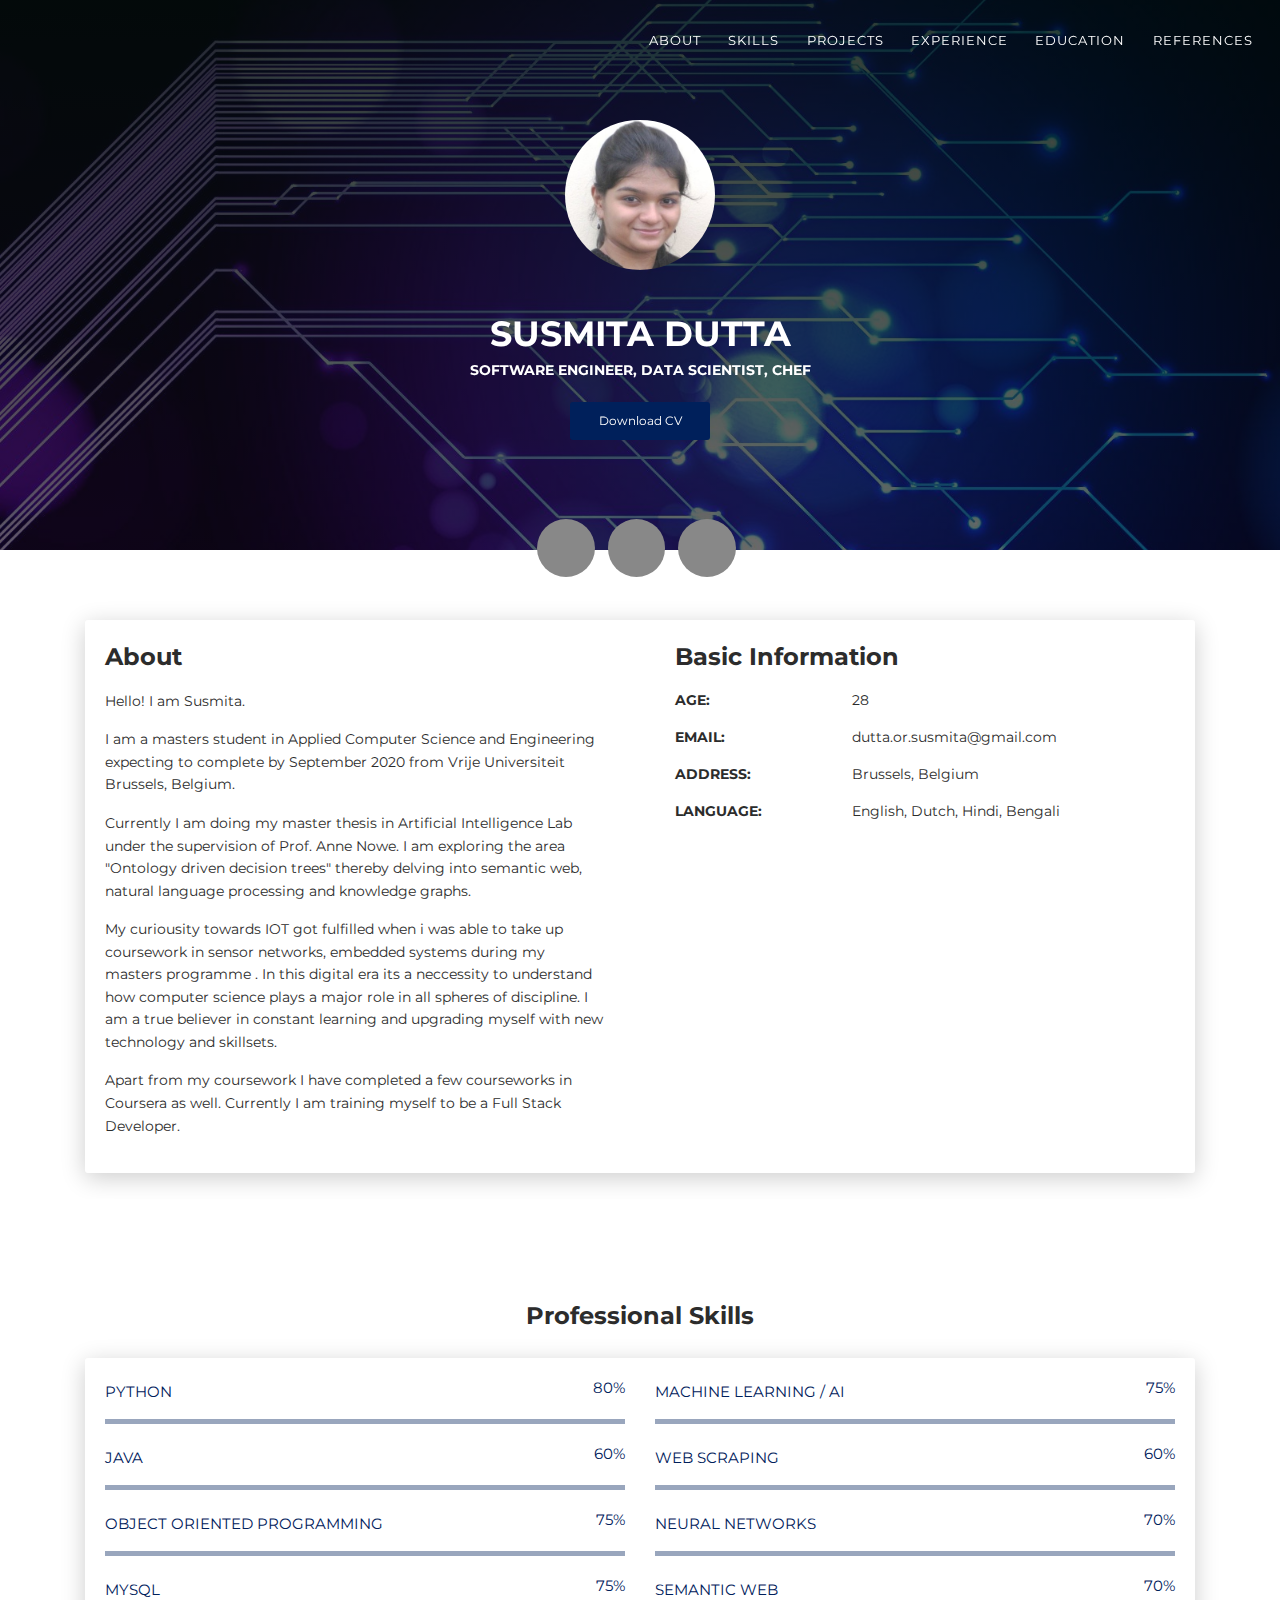
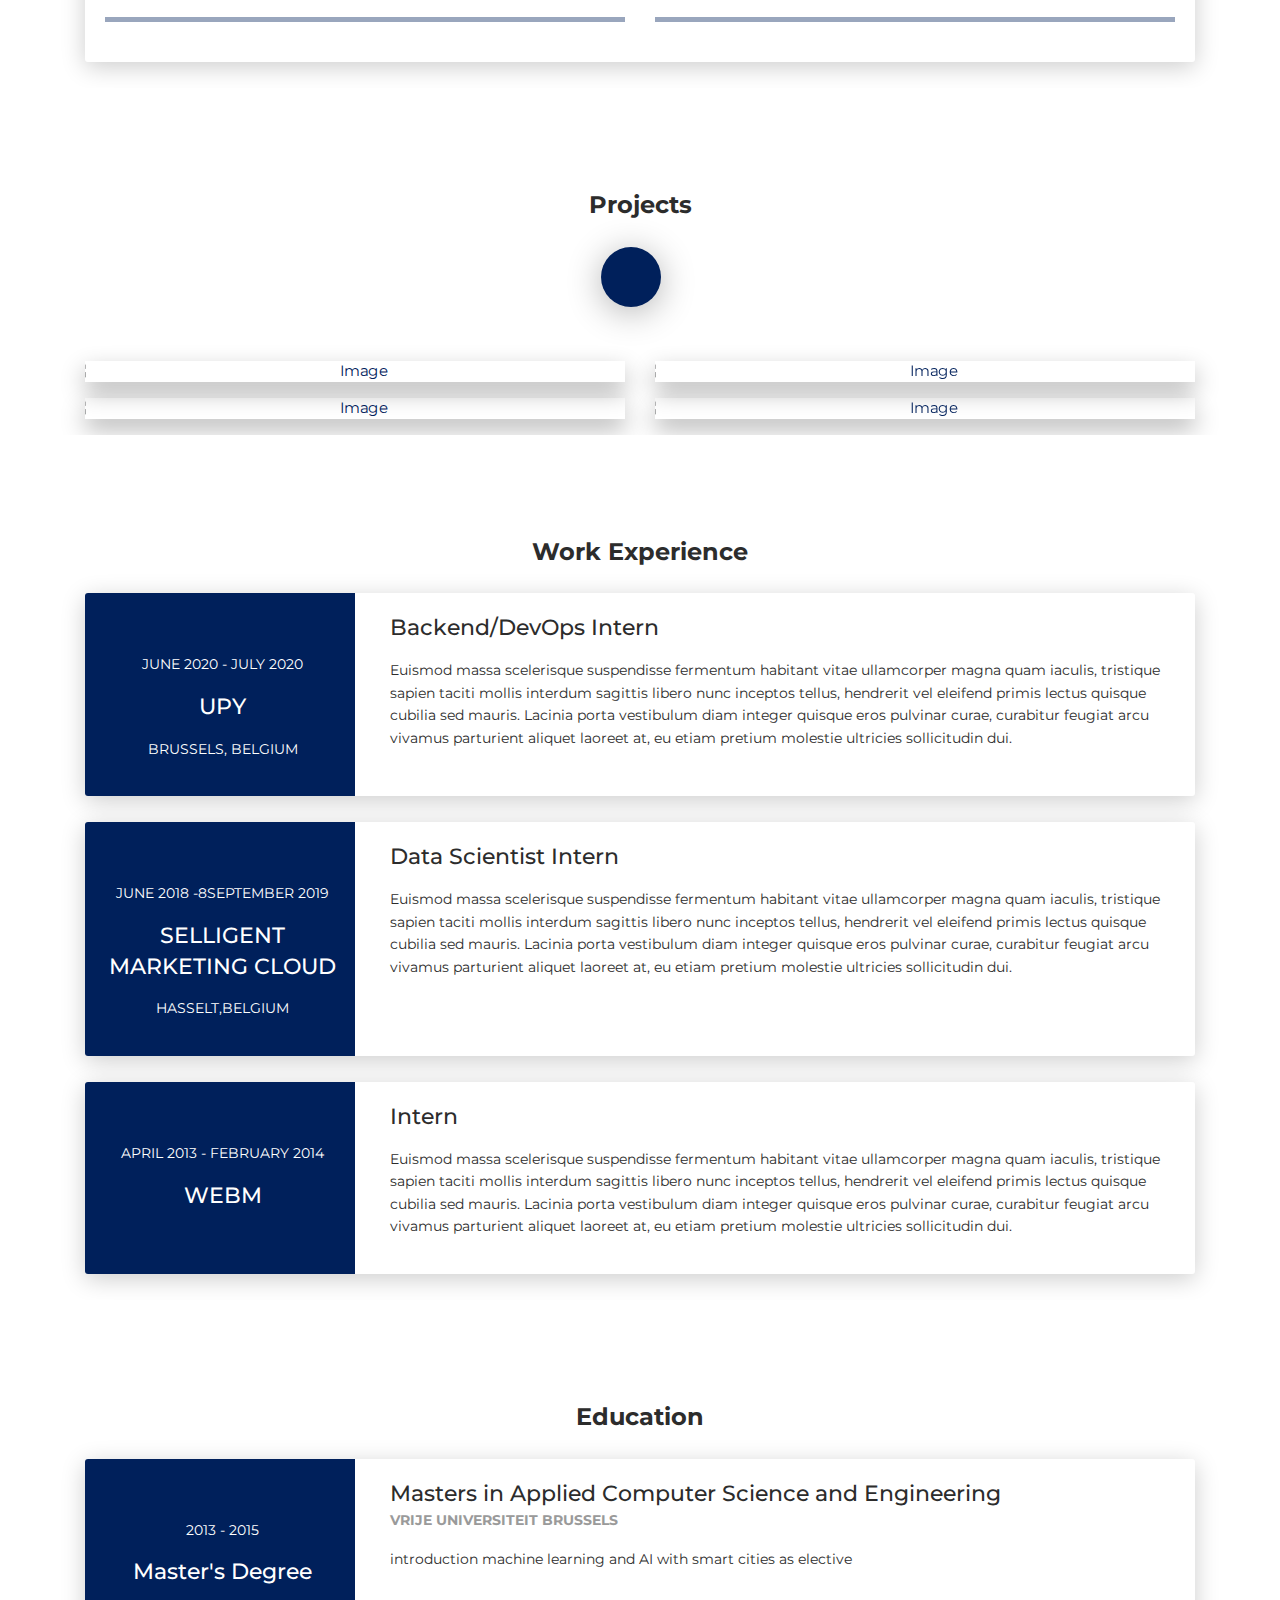
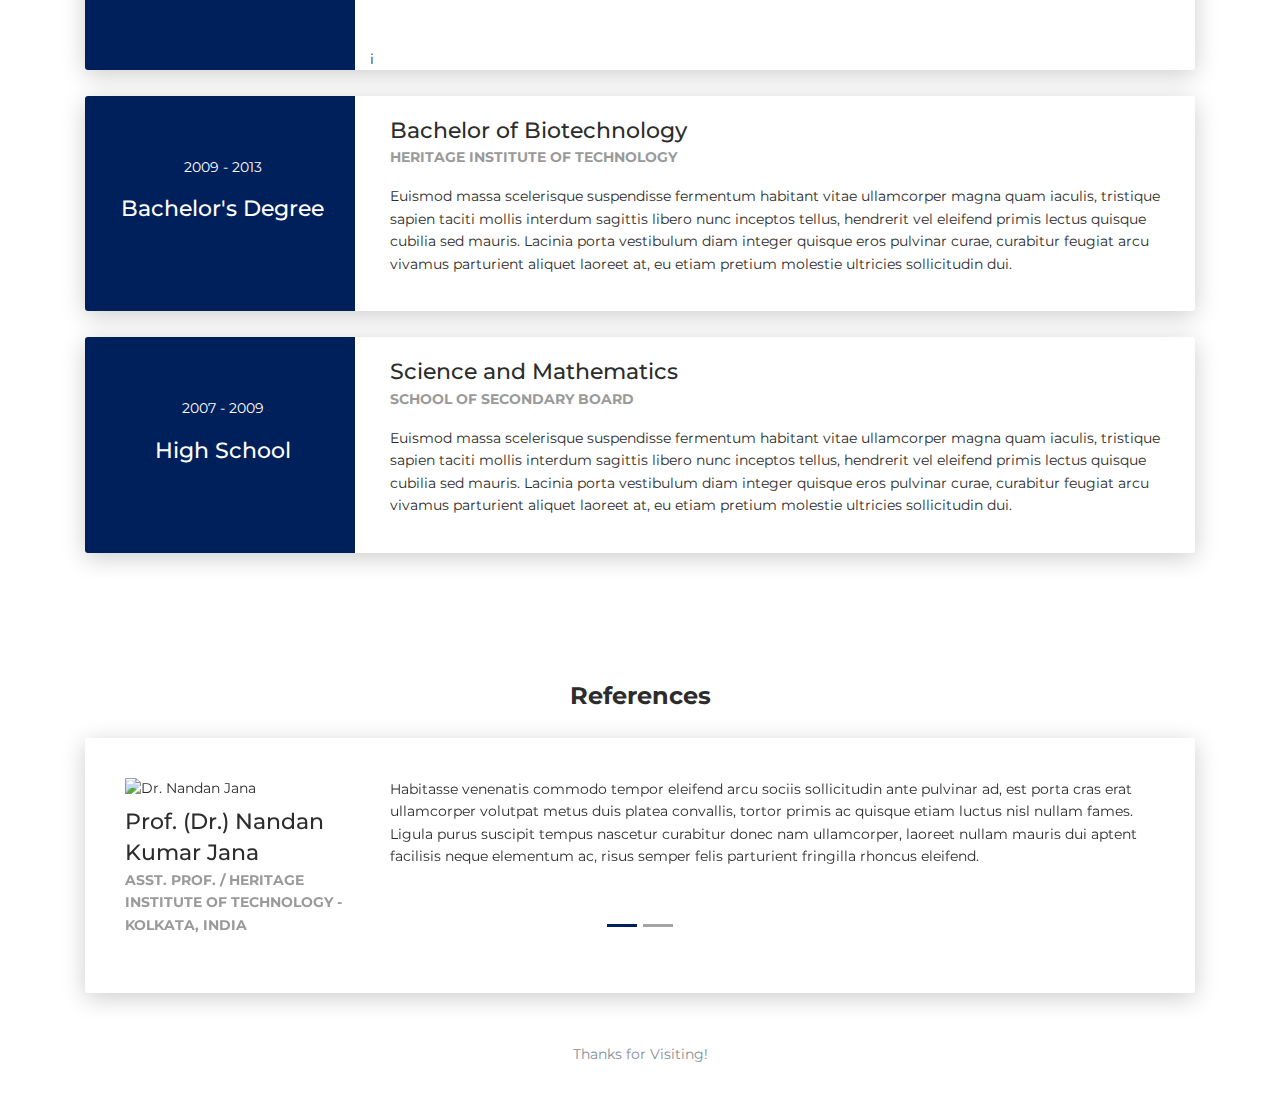
==== index.html @ a0e242be "Update index.html" ====
<!DOCTYPE html>
<html lang="en-US">
  <head>
    <meta charset="UTF-8">
    <meta http-equiv="X-UA-Compatible" content="IE=edge">
    <meta name="viewport" content="width=device-width, initial-scale=1">
    <title>Susmita Resume</title>
    <meta name="description" content=""/>
    <link href="https://fonts.googleapis.com/css?family=Montserrat:400,700,200" rel="stylesheet">
    <link href="https://maxcdn.bootstrapcdn.com/font-awesome/latest/css/font-awesome.min.css" rel="stylesheet">
    <link href="css/aos.css" rel="stylesheet">
    <link href="css/bootstrap.min.css" rel="stylesheet">
    <link href="styles/main.css" rel="stylesheet">
  </head>
  <body id="top">
    <header>
      <div class="profile-page sidebar-collapse">
        <nav class="navbar navbar-expand-lg fixed-top navbar-transparent bg-primary" color-on-scroll="400">
          <div class="container">
            <!--<div class="navbar-translate"><a class="navbar-brand" href="#" rel="tooltip">Creative CV</a>-->
              <button class="navbar-toggler navbar-toggler" type="button" data-toggle="collapse" data-target="#navigation" aria-controls="navigation" aria-expanded="false" aria-label="Toggle navigation"><span class="navbar-toggler-bar bar1"></span><span class="navbar-toggler-bar bar2"></span><span class="navbar-toggler-bar bar3"></span></button>
            </div>
            <div class="collapse navbar-collapse justify-content-end" id="navigation">
              <ul class="navbar-nav">
                <li class="nav-item"><a class="nav-link smooth-scroll" href="#about">About</a></li>
                <li class="nav-item"><a class="nav-link smooth-scroll" href="#skill">Skills</a></li>
                <li class="nav-item"><a class="nav-link smooth-scroll" href="#projects">Projects</a></li>
                <li class="nav-item"><a class="nav-link smooth-scroll" href="#experience">Experience</a></li>
                <li class="nav-item"><a class="nav-link smooth-scroll" href="#education">Education</a></li>
                <li class="nav-item"><a class="nav-link smooth-scroll" href="#reference">References</a></li>
              </ul>
            </div>
          </div>
        </nav>
      </div>
    </header>
    <div class="page-content">
      <div>
<div class="profile-page">
  <div class="wrapper">
    <div class="page-header page-header-small" filter-color="blue">
      <div class="page-header-image" data-parallax="true" style="background-image: url('images/cc-bg-1.jpg');"></div>
      <div class="container">
        <div class="content-center">
          <div class="cc-profile-image"><a href="#"><img src="images/sush.jfif" alt="Susmita Dutta"/></a></div>
          <div class="h2 title">SUSMITA DUTTA</div>
          <p class="category text-white">Software Engineer, Data Scientist, Chef</p>
          <!-- <a class="btn btn-primary smooth-scroll mr-2" href="#contact" data-aos="zoom-in" data-aos-anchor="data-aos-anchor">Hire Me</a> -->
          <a class="btn btn-primary" href="/assets/resume.pdf" target="_blank" data-aos="zoom-in" data-aos-anchor="data-aos-anchor">Download CV</a>
        </div>
      </div>
      <div class="section">
        <div class="container">
          <div class="button-container">
            <a class="btn btn-default btn-round btn-lg btn-icon" href="https://www.twitter.com/2791sush" target="_blank" rel="tooltip" title="Follow me on Twitter">
              <i class="fa fa-twitter"></i>
            </a>
            <a class="btn btn-default btn-round btn-lg btn-icon" href="https://www.linkedin.com/in/susmita-dutta-cs/" target="_blank" rel="tooltip" title="Connect with me on LinkedIn">
              <i class="fa fa-linkedin"></i>
            </a>
            <a class="btn btn-default btn-round btn-lg btn-icon" href="https://www.github.com/susmita-dutta-cs/" target="_blank" rel="tooltip" title="Check out my work so far">
              <i class="fa fa-github"></i>
            </a>
          </div>
        </div>
      </div>
    </div>
  </div>
</div>
<div class="section" id="about">
  <div class="container">
    <div class="card" data-aos="fade-up" data-aos-offset="10">
      <div class="row">
        <div class="col-lg-6 col-md-12">
          <div class="card-body">
            <div class="h4 mt-0 title">About</div>
            <p>Hello! I am Susmita.</p>
            <p>I am a masters student in Applied Computer Science and Engineering expecting to complete by September 2020 from Vrije Universiteit Brussels, Belgium.</p>
            <p>Currently I am doing my master thesis in Artificial Intelligence Lab under the supervision of Prof. Anne Nowe. I am exploring the area "Ontology driven decision trees" thereby delving into semantic web, natural language processing and knowledge graphs.</p>
            <p>My curiousity towards IOT got fulfilled when i was able to take up coursework in sensor networks, embedded systems during my masters programme . In this digital era its a neccessity to understand how computer science plays a major role in all spheres of discipline. I am a true believer in constant learning and upgrading myself with new technology and skillsets.</p>
            <p>Apart from my coursework I have completed a few courseworks in Coursera as well. Currently I am training myself to be a Full Stack Developer.</p>
          </div>
        </div>
        <div class="col-lg-6 col-md-12">
          <div class="card-body">
            <div class="h4 mt-0 title">Basic Information</div>
            <div class="row">
              <div class="col-sm-4"><strong class="text-uppercase">Age:</strong></div>
              <div class="col-sm-8">28</div>
            </div>
            <div class="row mt-3">
              <div class="col-sm-4"><strong class="text-uppercase">Email:</strong></div>
              <div class="col-sm-8">dutta.or.susmita@gmail.com</div>
            </div>
            <!--<div class="row mt-3">
              <div class="col-sm-4"><strong class="text-uppercase">Phone:</strong></div>
              <div class="col-sm-8">+</div>
            </div>-->
            <div class="row mt-3">
              <div class="col-sm-4"><strong class="text-uppercase">Address:</strong></div>
              <div class="col-sm-8">Brussels, Belgium</div>
            </div>
            <div class="row mt-3">
              <div class="col-sm-4"><strong class="text-uppercase">Language:</strong></div>
              <div class="col-sm-8">English, Dutch, Hindi, Bengali</div>
            </div>
          </div>
        </div>
      </div>
    </div>
  </div>
</div>
<div class="section" id="skill">
  <div class="container">
    <div class="h4 text-center mb-4 title">Professional Skills</div>
    <div class="card" data-aos="fade-up" data-aos-anchor-placement="top-bottom">
      <div class="card-body">
        <div class="row">
          <div class="col-md-6">
            <div class="progress-container progress-primary"><span class="progress-badge">Python</span>
              <div class="progress">
                <div class="progress-bar progress-bar-primary" data-aos="progress-full" data-aos-offset="10" data-aos-duration="2000" role="progressbar" aria-valuenow="60" aria-valuemin="0" aria-valuemax="100" style="width: 80%;"></div><span class="progress-value">80%</span>
              </div>
            </div>
          </div>
          <div class="col-md-6">
            <div class="progress-container progress-primary"><span class="progress-badge">Machine Learning / AI</span>
              <div class="progress">
                <div class="progress-bar progress-bar-primary" data-aos="progress-full" data-aos-offset="10" data-aos-duration="2000" role="progressbar" aria-valuenow="60" aria-valuemin="0" aria-valuemax="100" style="width: 75%;"></div><span class="progress-value">75%</span>
              </div>
            </div>
          </div>
        </div>
        <div class="row">
          <div class="col-md-6">
            <div class="progress-container progress-primary"><span class="progress-badge">Java</span>
              <div class="progress">
                <div class="progress-bar progress-bar-primary" data-aos="progress-full" data-aos-offset="10" data-aos-duration="2000" role="progressbar" aria-valuenow="60" aria-valuemin="0" aria-valuemax="100" style="width: 60%;"></div><span class="progress-value">60%</span>
              </div>
            </div>
          </div>
          <div class="col-md-6">
            <div class="progress-container progress-primary"><span class="progress-badge">Web Scraping</span>
              <div class="progress">
                <div class="progress-bar progress-bar-primary" data-aos="progress-full" data-aos-offset="10" data-aos-duration="2000" role="progressbar" aria-valuenow="60" aria-valuemin="0" aria-valuemax="100" style="width: 60%;"></div><span class="progress-value">60%</span>
              </div>
            </div>
          </div>
        </div>
        <div class="row">
          <div class="col-md-6">
            <div class="progress-container progress-primary"><span class="progress-badge">Object Oriented Programming</span>
              <div class="progress">
                <div class="progress-bar progress-bar-primary" data-aos="progress-full" data-aos-offset="10" data-aos-duration="2000" role="progressbar" aria-valuenow="60" aria-valuemin="0" aria-valuemax="100" style="width: 75%;"></div><span class="progress-value">75%</span>
              </div>
            </div>
          </div>
          <div class="col-md-6">
            <div class="progress-container progress-primary"><span class="progress-badge">Neural Networks</span>
              <div class="progress">
                <div class="progress-bar progress-bar-primary" data-aos="progress-full" data-aos-offset="10" data-aos-duration="2000" role="progressbar" aria-valuenow="60" aria-valuemin="0" aria-valuemax="100" style="width: 70%;"></div><span class="progress-value">70%</span>
              </div>
            </div>
          </div>
        </div>
        <div class="row">
          <div class="col-md-6">
            <div class="progress-container progress-primary"><span class="progress-badge">MySQL</span>
              <div class="progress">
                <div class="progress-bar progress-bar-primary" data-aos="progress-full" data-aos-offset="10" data-aos-duration="2000" role="progressbar" aria-valuenow="60" aria-valuemin="0" aria-valuemax="100" style="width: 75%;"></div><span class="progress-value">75%</span>
              </div>
            </div>
          </div>
          <div class="col-md-6">
            <div class="progress-container progress-primary"><span class="progress-badge">Semantic Web</span>
              <div class="progress">
                <div class="progress-bar progress-bar-primary" data-aos="progress-full" data-aos-offset="10" data-aos-duration="2000" role="progressbar" aria-valuenow="60" aria-valuemin="0" aria-valuemax="100" style="width: 70%;"></div><span class="progress-value">70%</span>
              </div>
            </div>
          </div>
        </div>
      </div>
    </div>
  </div>
</div>
<div class="section" id="projects">
  <div class="container">
    <div class="row">
      <div class="col-md-6 ml-auto mr-auto">
        <div class="h4 text-center mb-4 title">Projects</div>
        <div class="nav-align-center">
          <ul class="nav nav-pills nav-pills-primary" role="tablist">
            <li class="nav-item"><a class="nav-link active" data-toggle="tab" href="#web-development" role="tablist"><i class="fa fa-laptop" aria-hidden="true"></i></a></li>
            <!-- <li class="nav-item"><a class="nav-link" data-toggle="tab" href="#graphic-design" role="tablist"><i class="fa fa-picture-o" aria-hidden="true"></i></a></li>
            <li class="nav-item"><a class="nav-link" data-toggle="tab" href="#Photography" role="tablist"><i class="fa fa-camera" aria-hidden="true"></i></a></li> -->
          </ul>
        </div>
      </div>
    </div>
    <div class="tab-content gallery mt-5">
      <div class="tab-pane active" id="web-development">
        <div class="ml-auto mr-auto">
          <div class="row">
            <div class="col-md-6">
              <div class="cc-porfolio-image img-raised" data-aos="fade-up" data-aos-anchor-placement="top-bottom"><a href="#web-development">
                  <figure class="cc-effect"><img src="images/project-1.jpg" alt="Image"/>
                    <figcaption>
                      <div class="h4">Ontology Driven Edition of Decision Trees</div>
                      <p>Master Thesis</p>
                    </figcaption>
                  </figure></a></div>
              <div class="cc-porfolio-image img-raised" data-aos="fade-up" data-aos-anchor-placement="top-bottom"><a href="#web-development">
                  <figure class="cc-effect"><img src="images/project-2.jpg" alt="Image"/>
                    <figcaption>
                      <div class="h4">Startup Project</div>
                      <p>Web Development</p>
                    </figcaption>
                  </figure></a></div>
            </div>
            <div class="col-md-6">
              <div class="cc-porfolio-image img-raised" data-aos="fade-up" data-aos-anchor-placement="top-bottom"><a href="#web-development">
                  <figure class="cc-effect"><img src="images/project-3.jpg" alt="Image"/>
                    <figcaption>
                      <div class="h4">Food Order Project</div>
                      <p>Web Development</p>
                    </figcaption>
                  </figure></a></div>
              <div class="cc-porfolio-image img-raised" data-aos="fade-up" data-aos-anchor-placement="top-bottom"><a href="#web-development">
                  <figure class="cc-effect"><img src="images/project-4.jpg" alt="Image"/>
                    <figcaption>
                      <div class="h4">Web Advertising Project</div>
                      <p>Web Development</p>
                    </figcaption>
                  </figure></a></div>
            </div>
          </div>
        </div>
      </div>
      <div class="tab-pane" id="graphic-design" role="tabpanel">
        <div class="ml-auto mr-auto">
          <div class="row">
            <div class="col-md-6">
              <div class="cc-porfolio-image img-raised" data-aos="fade-up" data-aos-anchor-placement="top-bottom"><a href="#graphic-design">
                  <figure class="cc-effect"><img src="images/graphic-design-1.jpg" alt="Image"/>
                    <figcaption>
                      <div class="h4">Triangle Pattern</div>
                      <p>Graphic Design</p>
                    </figcaption>
                  </figure></a></div>
              <div class="cc-porfolio-image img-raised" data-aos="fade-up" data-aos-anchor-placement="top-bottom"><a href="#graphic-design">
                  <figure class="cc-effect"><img src="images/graphic-design-2.jpg" alt="Image"/>
                    <figcaption>
                      <div class="h4">Abstract Umbrella</div>
                      <p>Graphic Design</p>
                    </figcaption>
                  </figure></a></div>
            </div>
            <div class="col-md-6">
              <div class="cc-porfolio-image img-raised" data-aos="fade-up" data-aos-anchor-placement="top-bottom"><a href="#graphic-design">
                  <figure class="cc-effect"><img src="images/graphic-design-3.jpg" alt="Image"/>
                    <figcaption>
                      <div class="h4">Cube Surface Texture</div>
                      <p>Graphic Design</p>
                    </figcaption>
                  </figure></a></div>
              <div class="cc-porfolio-image img-raised" data-aos="fade-up" data-aos-anchor-placement="top-bottom"><a href="#graphic-design">
                  <figure class="cc-effect"><img src="images/graphic-design-4.jpg" alt="Image"/>
                    <figcaption>
                      <div class="h4">Abstract Line</div>
                      <p>Graphic Design</p>
                    </figcaption>
                  </figure></a></div>
            </div>
          </div>
        </div>
      </div>
      <div class="tab-pane" id="Photography" role="tabpanel">
        <div class="ml-auto mr-auto">
          <div class="row">
            <div class="col-md-6">
              <div class="cc-porfolio-image img-raised" data-aos="fade-up" data-aos-anchor-placement="top-bottom"><a href="#Photography">
                  <figure class="cc-effect"><img src="images/photography-1.jpg" alt="Image"/>
                    <figcaption>
                      <div class="h4">Photoshoot</div>
                      <p>Photography</p>
                    </figcaption>
                  </figure></a></div>
              <div class="cc-porfolio-image img-raised" data-aos="fade-up" data-aos-anchor-placement="top-bottom"><a href="#Photography">
                  <figure class="cc-effect"><img src="images/photography-3.jpg" alt="Image"/>
                    <figcaption>
                      <div class="h4">Wedding Photoshoot</div>
                      <p>Photography</p>
                    </figcaption>
                  </figure></a></div>
            </div>
            <div class="col-md-6">
              <div class="cc-porfolio-image img-raised" data-aos="fade-up" data-aos-anchor-placement="top-bottom"><a href="#Photography">
                  <figure class="cc-effect"><img src="images/photography-2.jpg" alt="Image"/>
                    <figcaption>
                      <div class="h4">Beach Photoshoot</div>
                      <p>Photography</p>
                    </figcaption>
                  </figure></a></div>
              <div class="cc-porfolio-image img-raised" data-aos="fade-up" data-aos-anchor-placement="top-bottom"><a href="#Photography">
                  <figure class="cc-effect"><img src="images/photography-4.jpg" alt="Image"/>
                    <figcaption>
                      <div class="h4">Nature Photoshoot</div>
                      <p>Photography</p>
                    </figcaption>
                  </figure></a></div>
            </div>
          </div>
        </div>
      </div>
    </div>
  </div>
</div>
<div class="section" id="experience">
  <div class="container cc-experience">
    <div class="h4 text-center mb-4 title">Work Experience</div>
    <div class="card">
      <div class="row">
        <div class="col-md-3 bg-primary" data-aos="fade-right" data-aos-offset="50" data-aos-duration="500">
          <div class="card-body cc-experience-header">
            <p>June 2020 - July 2020</p>
            <div class="h5">Upy</div>
            <p>Brussels, Belgium</p>
          </div>
        </div>
        <div class="col-md-9" data-aos="fade-left" data-aos-offset="50" data-aos-duration="500">
          <div class="card-body">
            <div class="h5">Backend/DevOps Intern</div>
            <p>Euismod massa scelerisque suspendisse fermentum habitant vitae ullamcorper magna quam iaculis, tristique sapien taciti mollis interdum sagittis libero nunc inceptos tellus, hendrerit vel eleifend primis lectus quisque cubilia sed mauris. Lacinia porta vestibulum diam integer quisque eros pulvinar curae, curabitur feugiat arcu vivamus parturient aliquet laoreet at, eu etiam pretium molestie ultricies sollicitudin dui.</p>
          </div>
        </div>
      </div>
    </div>
    <div class="card">
      <div class="row">
        <div class="col-md-3 bg-primary" data-aos="fade-right" data-aos-offset="50" data-aos-duration="500">
          <div class="card-body cc-experience-header">
            <p>June 2018 -8September 2019</p>
            <div class="h5">Selligent Marketing Cloud</div>
            <p>Hasselt,Belgium</p>
          </div>
        </div>
        <div class="col-md-9" data-aos="fade-left" data-aos-offset="50" data-aos-duration="500">
          <div class="card-body">
            <div class="h5">Data Scientist Intern</div>
            <p>Euismod massa scelerisque suspendisse fermentum habitant vitae ullamcorper magna quam iaculis, tristique sapien taciti mollis interdum sagittis libero nunc inceptos tellus, hendrerit vel eleifend primis lectus quisque cubilia sed mauris. Lacinia porta vestibulum diam integer quisque eros pulvinar curae, curabitur feugiat arcu vivamus parturient aliquet laoreet at, eu etiam pretium molestie ultricies sollicitudin dui.</p>
          </div>
        </div>
      </div>
    </div>
    <div class="card">
      <div class="row">
        <div class="col-md-3 bg-primary" data-aos="fade-right" data-aos-offset="50" data-aos-duration="500">
          <div class="card-body cc-experience-header">
            <p>April 2013 - February 2014</p>
            <div class="h5">WEBM</div>
          </div>
        </div>
        <div class="col-md-9" data-aos="fade-left" data-aos-offset="50" data-aos-duration="500">
          <div class="card-body">
            <div class="h5">Intern</div>
            <p>Euismod massa scelerisque suspendisse fermentum habitant vitae ullamcorper magna quam iaculis, tristique sapien taciti mollis interdum sagittis libero nunc inceptos tellus, hendrerit vel eleifend primis lectus quisque cubilia sed mauris. Lacinia porta vestibulum diam integer quisque eros pulvinar curae, curabitur feugiat arcu vivamus parturient aliquet laoreet at, eu etiam pretium molestie ultricies sollicitudin dui.</p>
          </div>
        </div>
      </div>
    </div>
  </div>
</div>
<div class="section" id="education">
  <div class="container cc-education">
    <div class="h4 text-center mb-4 title">Education</div>
    <div class="card">
      <div class="row">
        <div class="col-md-3 bg-primary" data-aos="fade-right" data-aos-offset="50" data-aos-duration="500">
          <div class="card-body cc-education-header">
            <p>2013 - 2015</p>
            <div class="h5">Master's Degree</div>
          </div>
        </div>
        <div class="col-md-9" data-aos="fade-left" data-aos-offset="50" data-aos-duration="500">
          <div class="card-body">
            <div class="h5">Masters in Applied Computer Science and Engineering</div>
            <p class="category">Vrije Universiteit Brussels</p>
            <p> introduction machine learning and AI with smart cities as elective</p>
          </div>i
        </div>
      </div>
    </div>
    <div class="card">
      <div class="row">
        <div class="col-md-3 bg-primary" data-aos="fade-right" data-aos-offset="50" data-aos-duration="500">
          <div class="card-body cc-education-header">
            <p>2009 - 2013</p>
            <div class="h5">Bachelor's Degree</div>
          </div>
        </div>
        <div class="col-md-9" data-aos="fade-left" data-aos-offset="50" data-aos-duration="500">
          <div class="card-body">
            <div class="h5">Bachelor of Biotechnology</div>
            <p class="category">Heritage Institute of Technology</p>
            <p>Euismod massa scelerisque suspendisse fermentum habitant vitae ullamcorper magna quam iaculis, tristique sapien taciti mollis interdum sagittis libero nunc inceptos tellus, hendrerit vel eleifend primis lectus quisque cubilia sed mauris. Lacinia porta vestibulum diam integer quisque eros pulvinar curae, curabitur feugiat arcu vivamus parturient aliquet laoreet at, eu etiam pretium molestie ultricies sollicitudin dui.</p>
          </div>
        </div>
      </div>
    </div>
    <div class="card">
      <div class="row">
        <div class="col-md-3 bg-primary" data-aos="fade-right" data-aos-offset="50" data-aos-duration="500">
          <div class="card-body cc-education-header">
            <p>2007 - 2009</p>
            <div class="h5">High School</div>
          </div>
        </div>
        <div class="col-md-9" data-aos="fade-left" data-aos-offset="50" data-aos-duration="500">
          <div class="card-body">
            <div class="h5">Science and Mathematics</div>
            <p class="category">School of Secondary board</p>
            <p>Euismod massa scelerisque suspendisse fermentum habitant vitae ullamcorper magna quam iaculis, tristique sapien taciti mollis interdum sagittis libero nunc inceptos tellus, hendrerit vel eleifend primis lectus quisque cubilia sed mauris. Lacinia porta vestibulum diam integer quisque eros pulvinar curae, curabitur feugiat arcu vivamus parturient aliquet laoreet at, eu etiam pretium molestie ultricies sollicitudin dui.</p>
          </div>
        </div>
      </div>
    </div>
  </div>
</div>
<div class="section" id="reference">
  <div class="container cc-reference">
    <div class="h4 mb-4 text-center title">References</div>
    <div class="card" data-aos="zoom-in">
      <div class="carousel slide" id="cc-Indicators" data-ride="carousel">
        <ol class="carousel-indicators">
          <li class="active" data-target="#cc-Indicators" data-slide-to="0"></li>
          <li data-target="#cc-Indicators" data-slide-to="1"></li>
          <!-- <li data-target="#cc-Indicators" data-slide-to="2"></li> -->
        </ol>
        <div class="carousel-inner">
          <div class="carousel-item active">
            <div class="row">
              <div class="col-lg-3 col-md-4 cc-reference-header"><img src="images/reference-Nandan-Jana.jpg" alt="Dr. Nandan Jana"/>
                <div class="h5 pt-2">Prof. (Dr.) Nandan Kumar Jana</div>
                <p class="category">Asst. Prof. / Heritage Institute of Technology - Kolkata, India</p>
              </div>
              <div class="col-lg-9 col-md-8">
                <p> Habitasse venenatis commodo tempor eleifend arcu sociis sollicitudin ante pulvinar ad, est porta cras erat ullamcorper volutpat metus duis platea convallis, tortor primis ac quisque etiam luctus nisl nullam fames. Ligula purus suscipit tempus nascetur curabitur donec nam ullamcorper, laoreet nullam mauris dui aptent facilisis neque elementum ac, risus semper felis parturient fringilla rhoncus eleifend.</p>
              </div>
            </div>
          </div>
          <div class="carousel-item">
            <div class="row">
              <div class="col-lg-3 col-md-4 cc-reference-header"><img src="images/reference-Riddhi-Goswami.jpg" alt="Dr. Riddhi Goswami"/>
                <div class="h5 pt-2">Prof. (Dr.) Riddhi Goswami</div>
                <p class="category">Asst. Prof. / Heritage Institute of Technology - Kolkata, India</p>
              </div>
              <div class="col-lg-9 col-md-8">
                <p> Habitasse venenatis commodo tempor eleifend arcu sociis sollicitudin ante pulvinar ad, est porta cras erat ullamcorper volutpat metus duis platea convallis, tortor primis ac quisque etiam luctus nisl nullam fames. Ligula purus suscipit tempus nascetur curabitur donec nam ullamcorper, laoreet nullam mauris dui aptent facilisis neque elementum ac, risus semper felis parturient fringilla rhoncus eleifend.</p>
              </div>
            </div>
          </div>
          </div>
        </div>
      </div>
    </div>
  </div>
</div>
<!-- <div class="section" id="contact">
  <div class="cc-contact-information" style="background-image: url('images/staticmap.png');">
    <div class="container">
      <div class="cc-contact">
        <div class="row">
          <div class="col-md-9">
            <div class="card mb-0" data-aos="zoom-in">
              <div class="h4 text-center title">Contact Me</div>
              <div class="row">
                <div class="col-md-6">
                  <div class="card-body">
                    <form action="https://formspree.io/your@email.com" method="POST">
                      <div class="p pb-3"><strong>Feel free to contact me </strong></div>
                      <div class="row mb-3">
                        <div class="col">
                          <div class="input-group"><span class="input-group-addon"><i class="fa fa-user-circle"></i></span>
                            <input class="form-control" type="text" name="name" placeholder="Name" required="required"/>
                          </div>
                        </div>
                      </div>
                      <div class="row mb-3">
                        <div class="col">
                          <div class="input-group"><span class="input-group-addon"><i class="fa fa-file-text"></i></span>
                            <input class="form-control" type="text" name="Subject" placeholder="Subject" required="required"/>
                          </div>
                        </div>
                      </div>
                      <div class="row mb-3">
                        <div class="col">
                          <div class="input-group"><span class="input-group-addon"><i class="fa fa-envelope"></i></span>
                            <input class="form-control" type="email" name="_replyto" placeholder="E-mail" required="required"/>
                          </div>
                        </div>
                      </div>
                      <div class="row mb-3">
                        <div class="col">
                          <div class="form-group">
                            <textarea class="form-control" name="message" placeholder="Your Message" required="required"></textarea>
                          </div>
                        </div>
                      </div>
                      <div class="row">
                        <div class="col">
                          <button class="btn btn-primary" type="submit">Send</button>
                        </div>
                      </div>
                    </form>
                  </div>
                </div>
                <div class="col-md-6">
                  <div class="card-body">
                    <p class="mb-0"><strong>Address </strong></p>
                    <p class="pb-2">Brussels,Belgium</p>
                    <p class="mb-0"><strong>Phone</strong></p>
                    <p class="pb-2">+1718-111-0011</p>
                    <p class="mb-0"><strong>Email</strong></p>
                    <p>dutta.or.susmita@gmail.com</p>
                  </div>
                </div>
              </div>
            </div>
          </div>
        </div>
      </div>
    </div>
  </div>
</div> -->
</div>
    </div>
    <footer class="footer">

      <!-- <div class="container text-center">
        <a class="cc-twitter btn btn-link " href="#">
          <i class="fa fa-twitter fa-2x " aria-hidden="true"></i>
        </a>
        <a class="cc-linkedin btn btn-link" href="#">
          <i class="fa fa-google-plus fa-2x" aria-hidden="true"></i>
        </a>
        <a class="cc-instagram btn btn-link" href="#">
          <i class="fa fa-instagram fa-2x " aria-hidden="true"></i>
        </a>
      </div> -->
      <!--<div class="h4 title text-center">Anthony Barnett</div>-->
      <div class="text-center text-muted">
        <p>Thanks for Visiting!</p>
    </footer>
    <script src="js/core/jquery.3.2.1.min.js"></script>
    <script src="js/core/popper.min.js"></script>
    <script src="js/core/bootstrap.min.js"></script>
    <script src="js/now-ui-kit.js?v=1.1.0"></script>
    <script src="js/aos.js"></script>
    <script src="scripts/main.js"></script>
    <!-- <script type="text/javascript" src="https://platform.linkedin.com/badges/js/profile.js" async defer></script>"> -->
  </body>
</html>
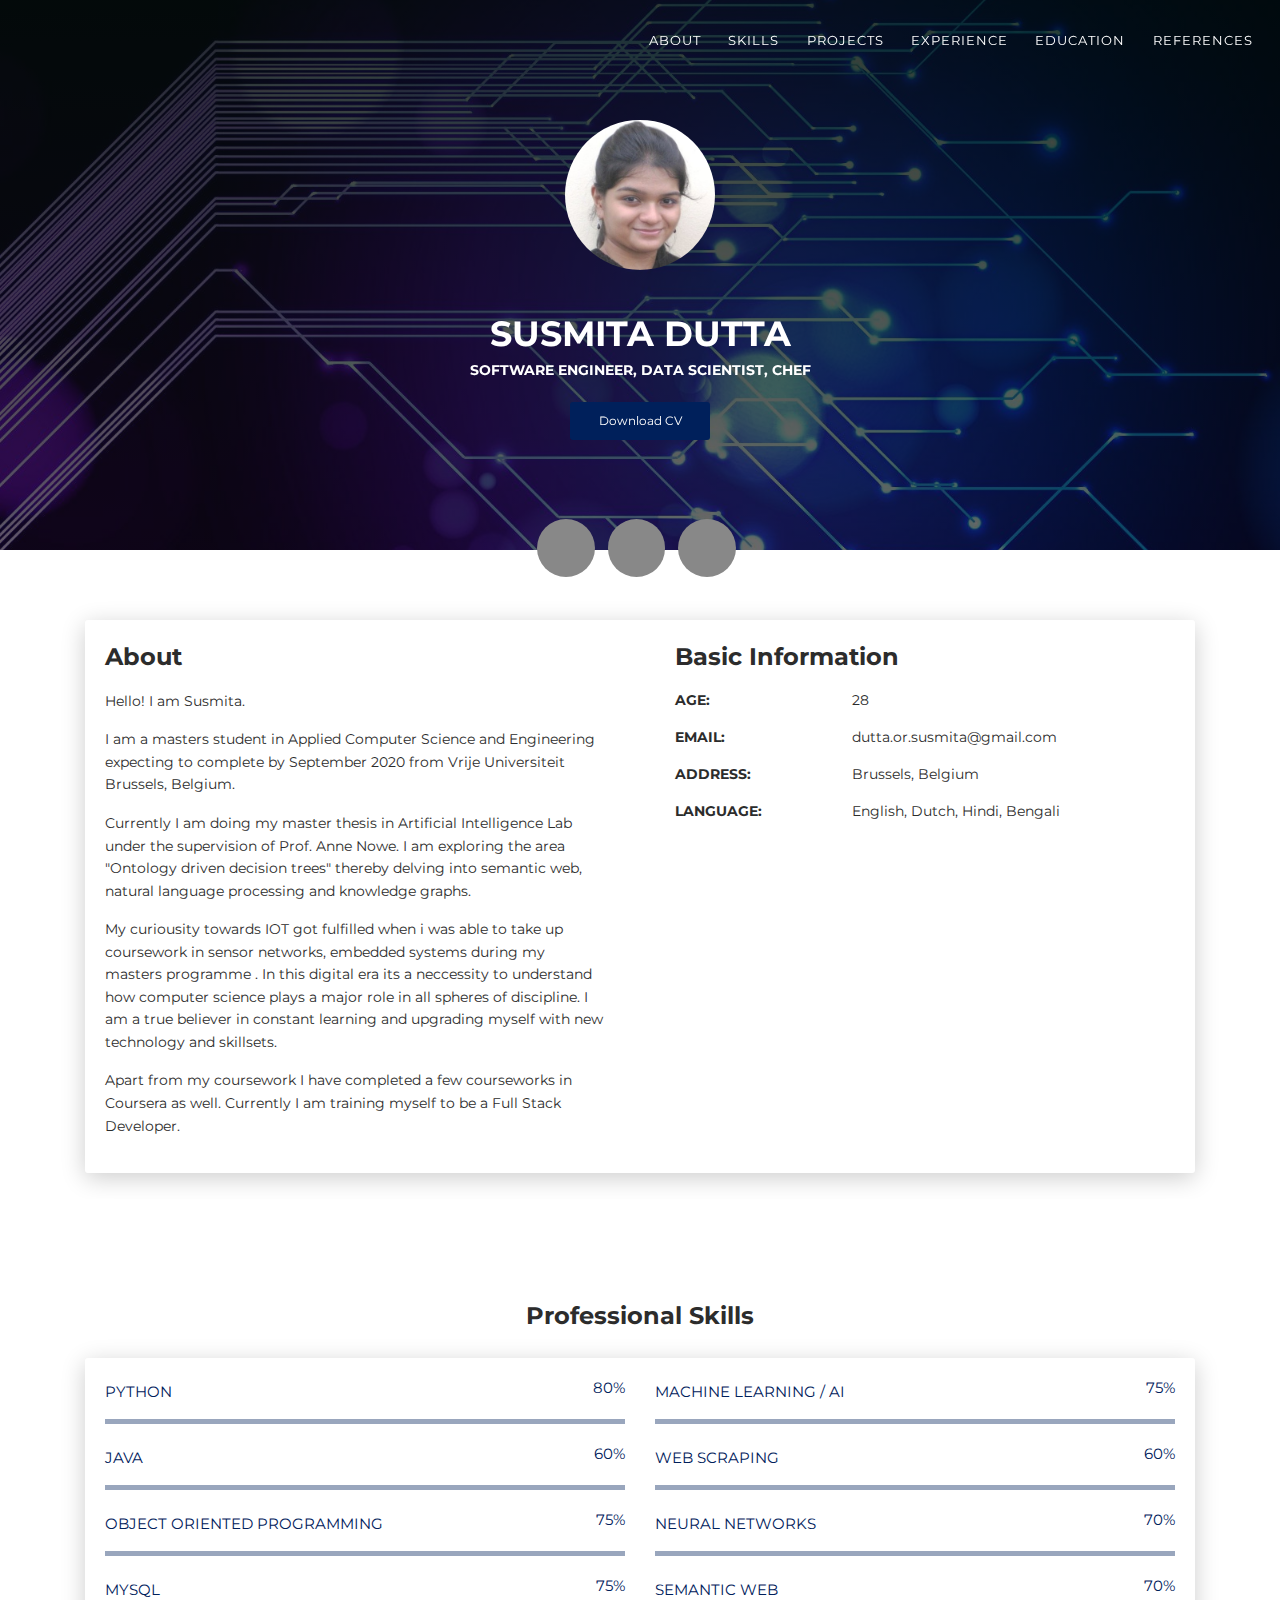
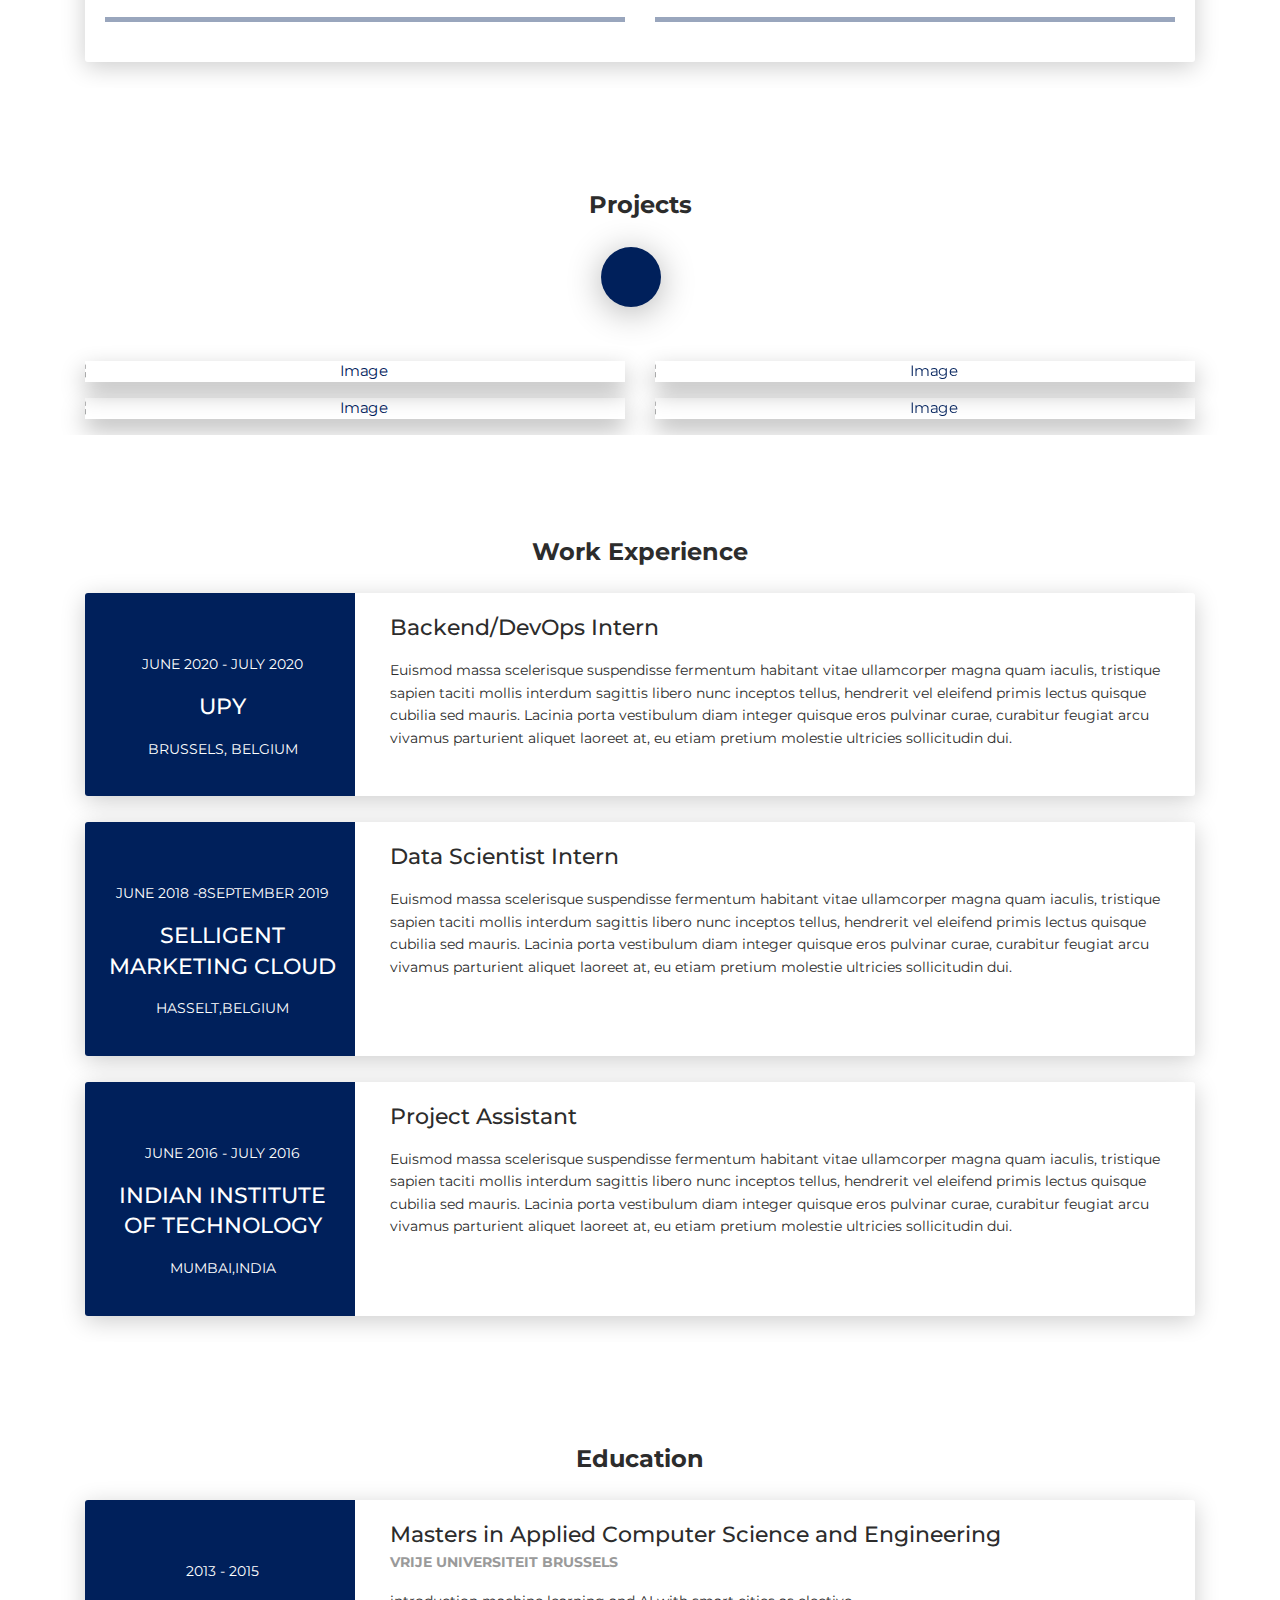
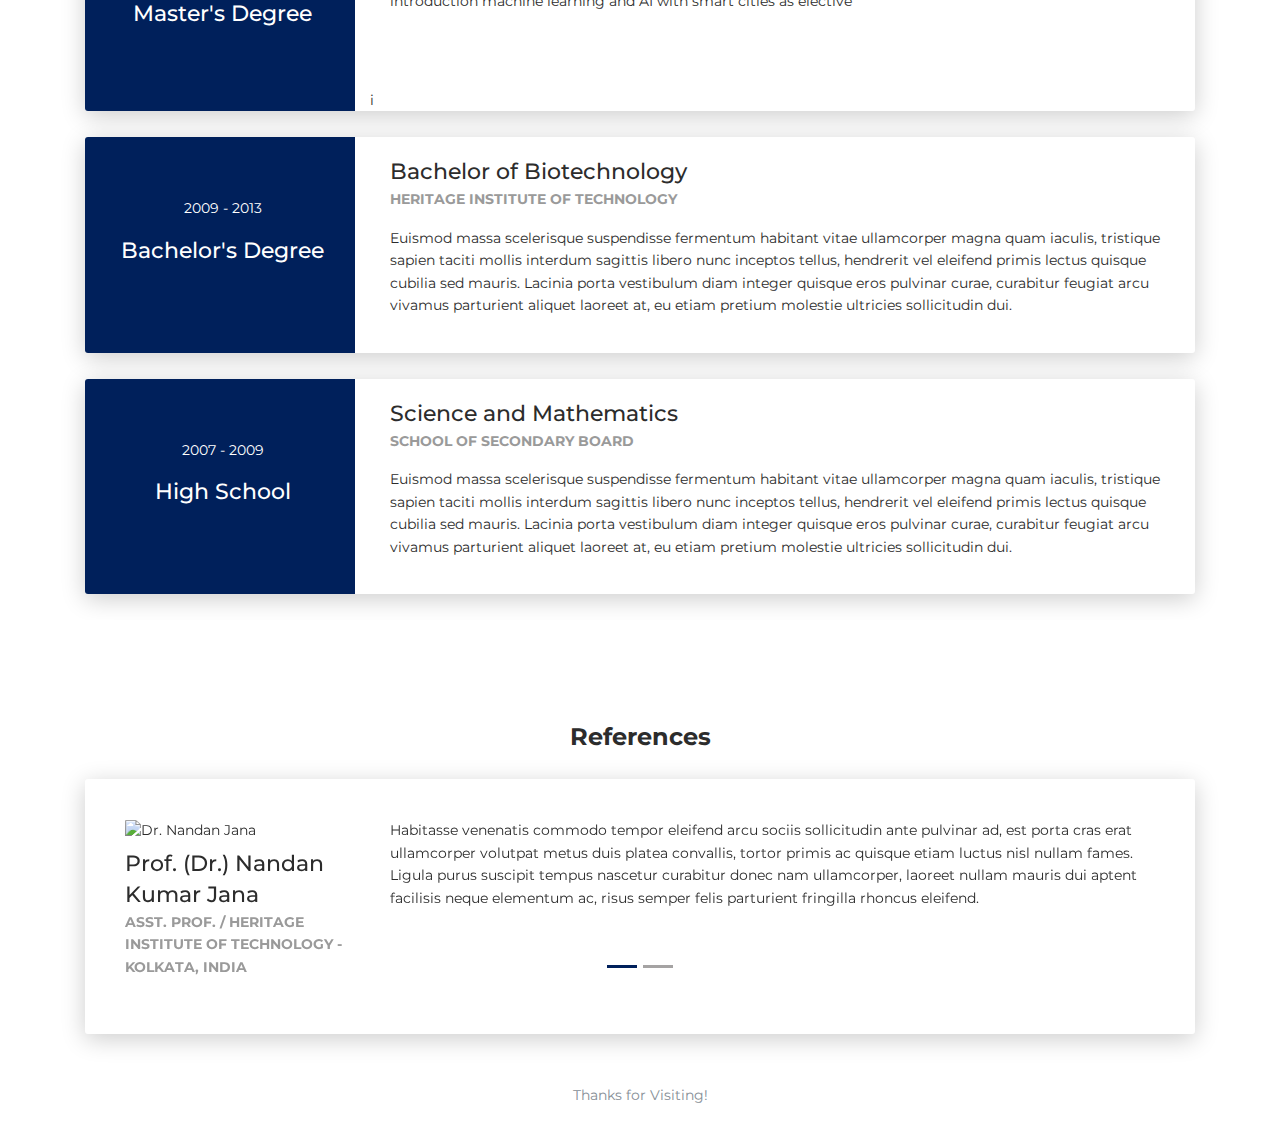
==== commit 2fd76443: "Update index.html" ====
--- a/index.html
+++ b/index.html
@@ -356,13 +356,14 @@
       <div class="row">
         <div class="col-md-3 bg-primary" data-aos="fade-right" data-aos-offset="50" data-aos-duration="500">
           <div class="card-body cc-experience-header">
-            <p>April 2013 - February 2014</p>
-            <div class="h5">WEBM</div>
+            <p>June 2016 - July 2016</p>
+            <div class="h5">Indian Institute of Technology</div>
+            <p>Mumbai,India</p>
           </div>
         </div>
         <div class="col-md-9" data-aos="fade-left" data-aos-offset="50" data-aos-duration="500">
           <div class="card-body">
-            <div class="h5">Intern</div>
+            <div class="h5">Project Assistant</div>
             <p>Euismod massa scelerisque suspendisse fermentum habitant vitae ullamcorper magna quam iaculis, tristique sapien taciti mollis interdum sagittis libero nunc inceptos tellus, hendrerit vel eleifend primis lectus quisque cubilia sed mauris. Lacinia porta vestibulum diam integer quisque eros pulvinar curae, curabitur feugiat arcu vivamus parturient aliquet laoreet at, eu etiam pretium molestie ultricies sollicitudin dui.</p>
           </div>
         </div>
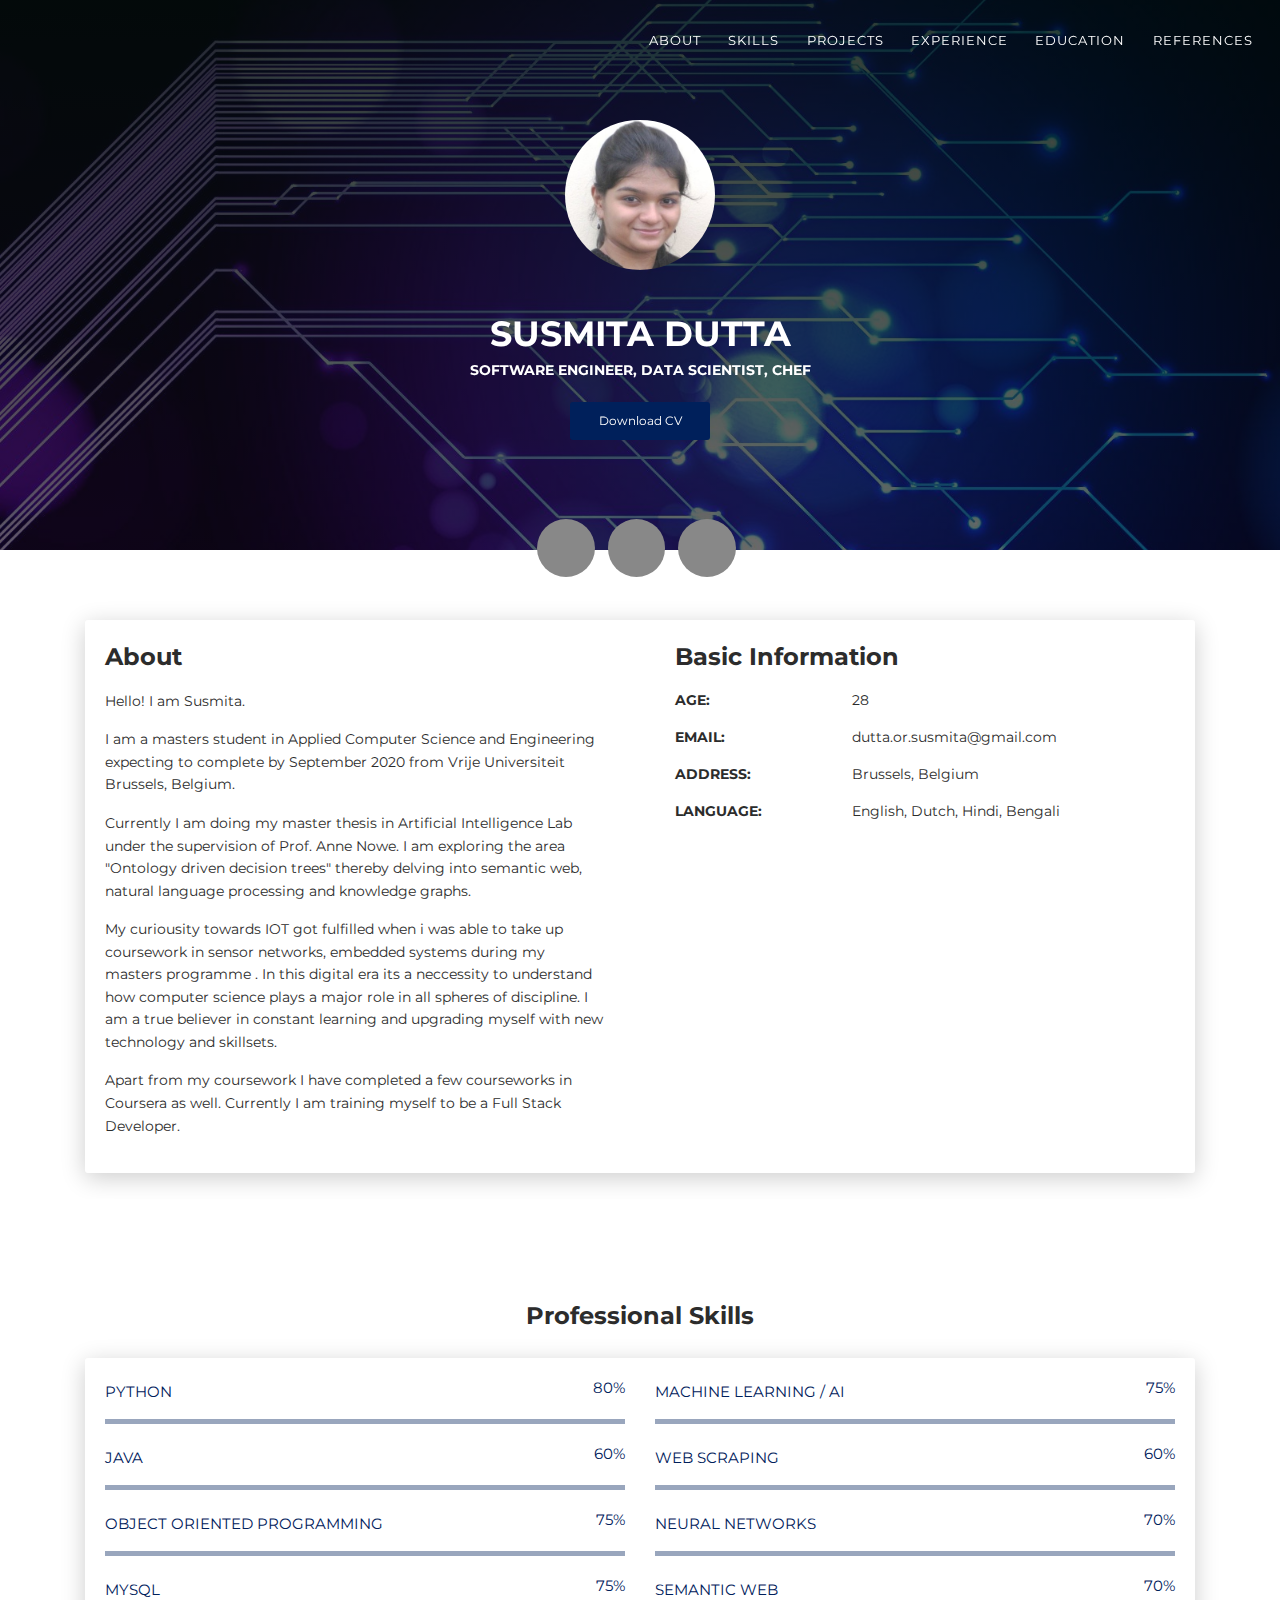
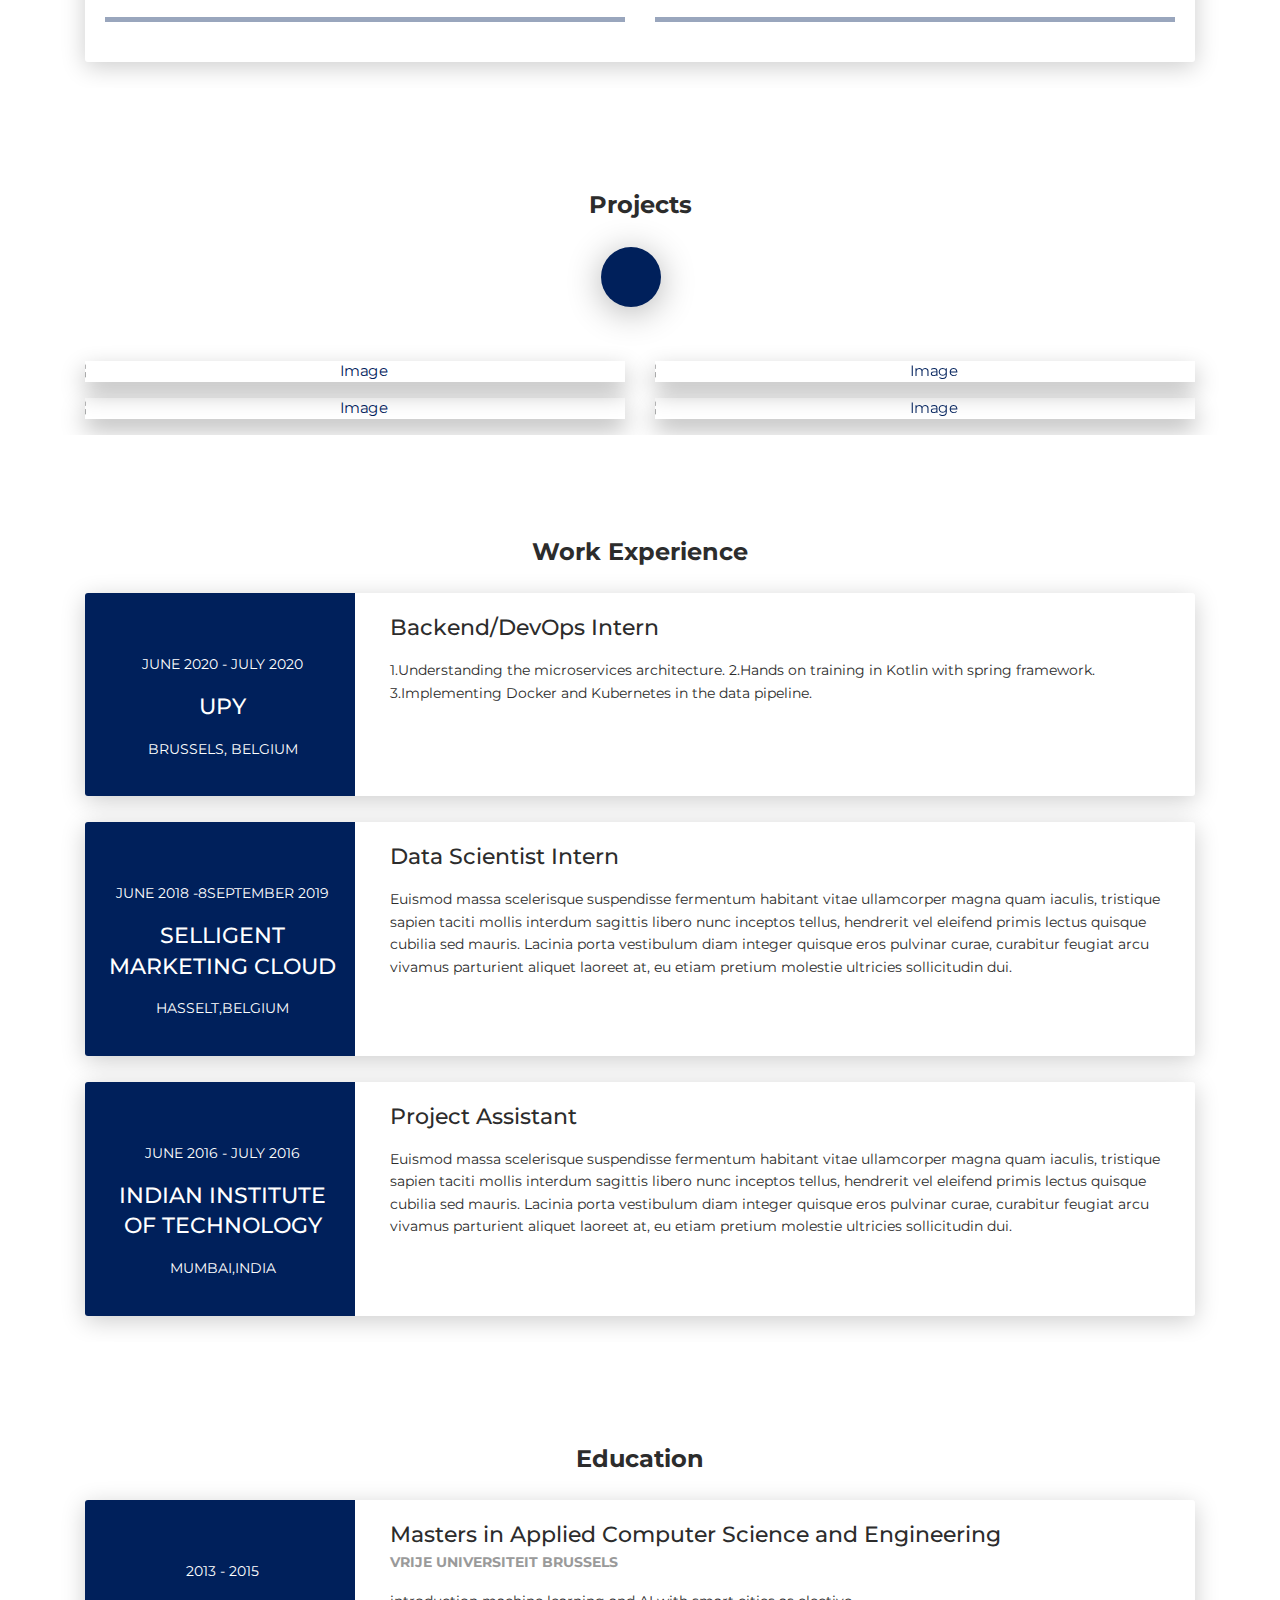
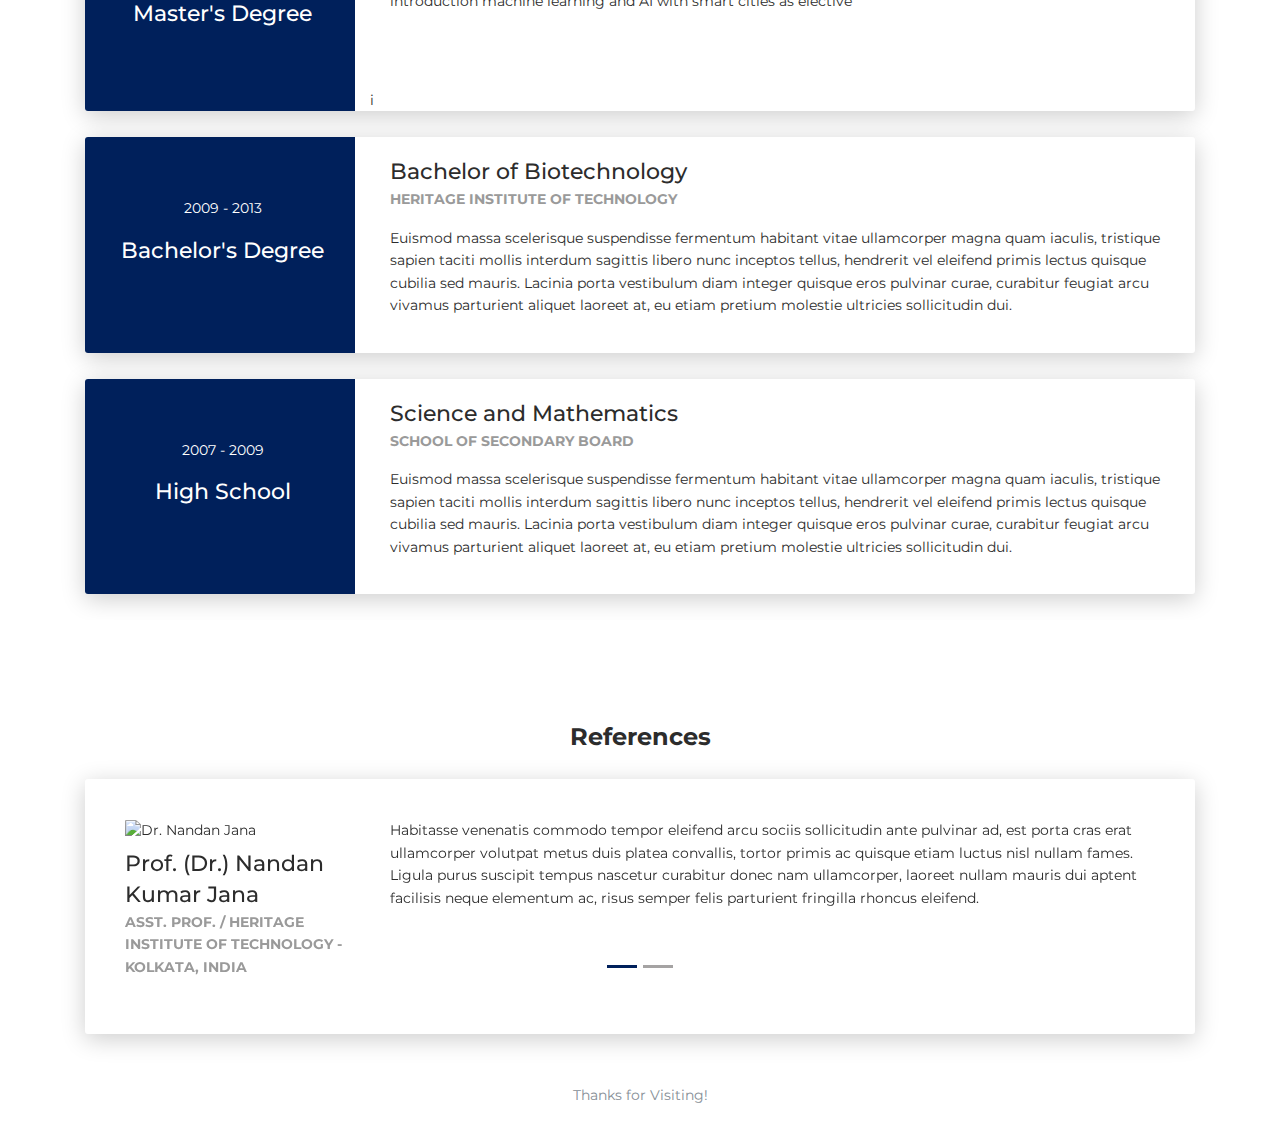
==== commit 358abada: "Update index.html" ====
--- a/index.html
+++ b/index.html
@@ -330,7 +330,9 @@
         <div class="col-md-9" data-aos="fade-left" data-aos-offset="50" data-aos-duration="500">
           <div class="card-body">
             <div class="h5">Backend/DevOps Intern</div>
-            <p>Euismod massa scelerisque suspendisse fermentum habitant vitae ullamcorper magna quam iaculis, tristique sapien taciti mollis interdum sagittis libero nunc inceptos tellus, hendrerit vel eleifend primis lectus quisque cubilia sed mauris. Lacinia porta vestibulum diam integer quisque eros pulvinar curae, curabitur feugiat arcu vivamus parturient aliquet laoreet at, eu etiam pretium molestie ultricies sollicitudin dui.</p>
+            <p>1.Understanding the microservices architecture.
+               2.Hands on training in Kotlin with spring framework.
+               3.Implementing Docker and Kubernetes in the data pipeline.</p>
           </div>
         </div>
       </div>
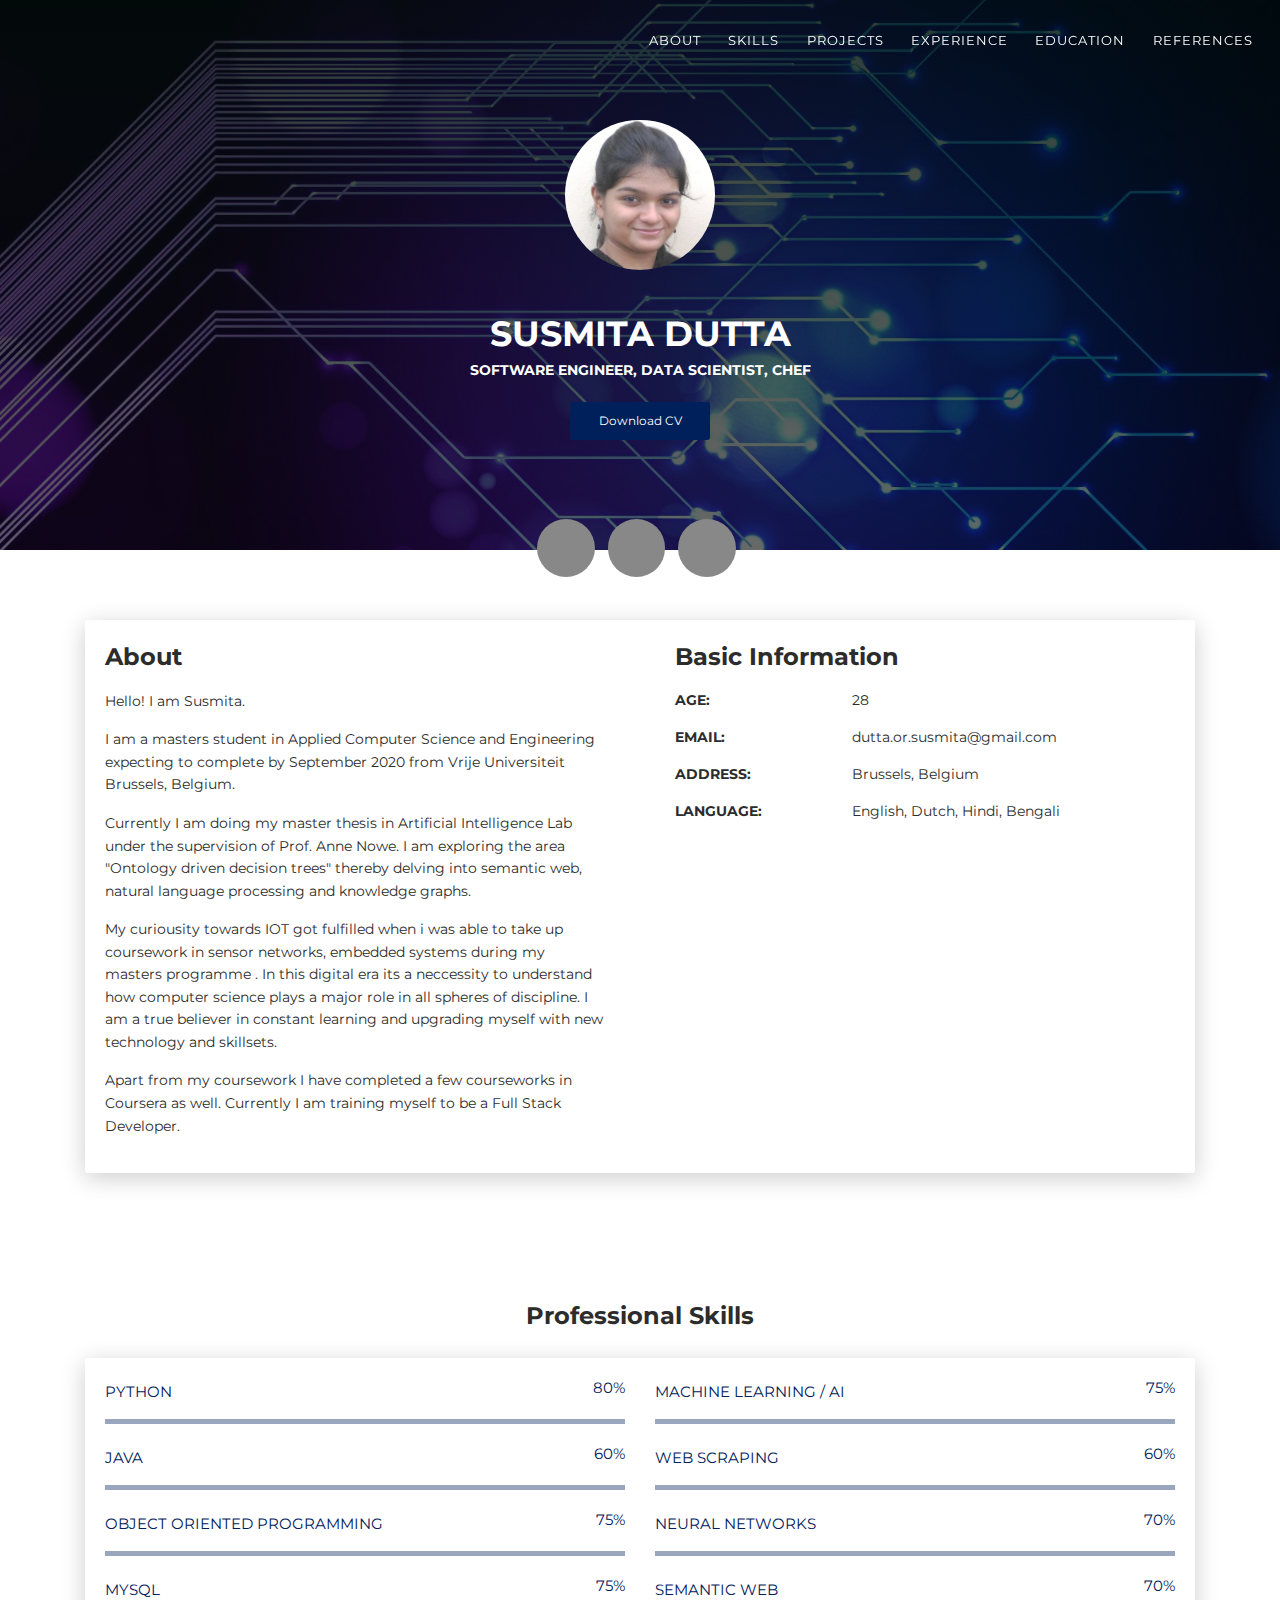
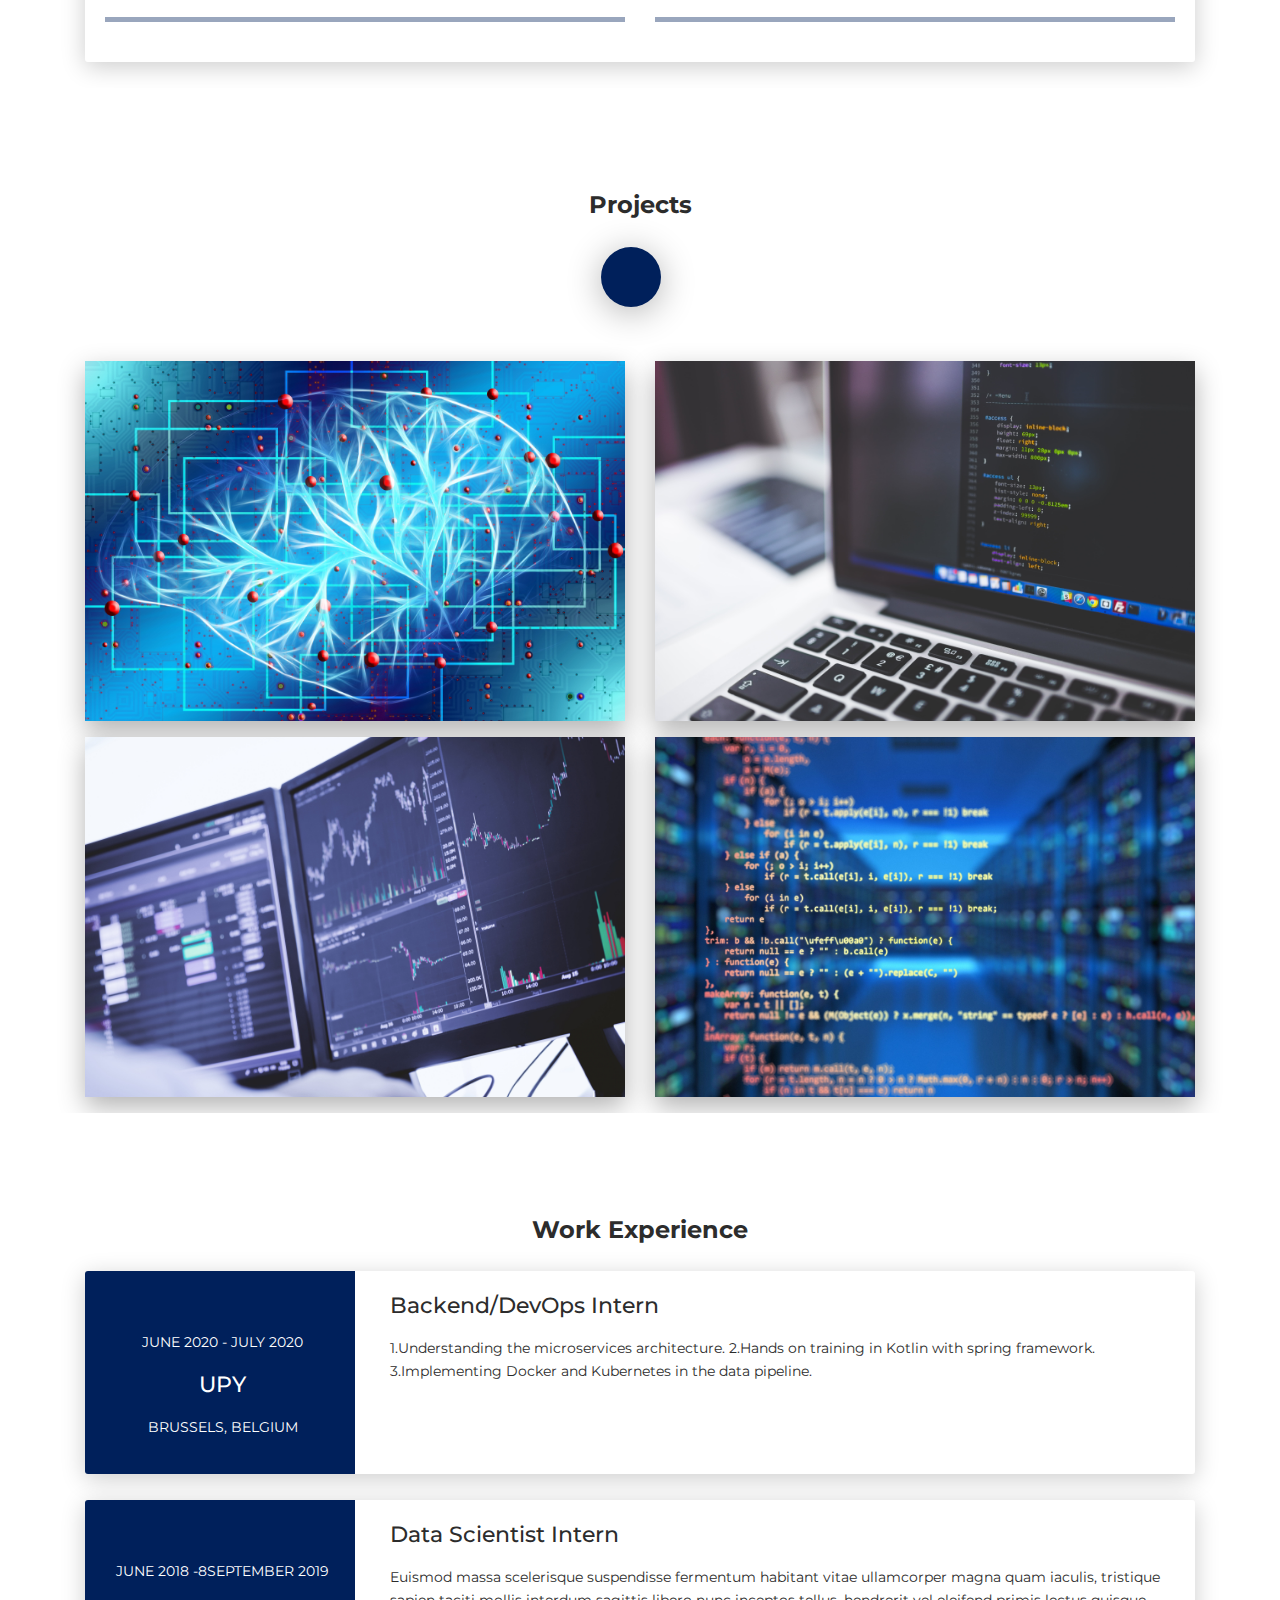
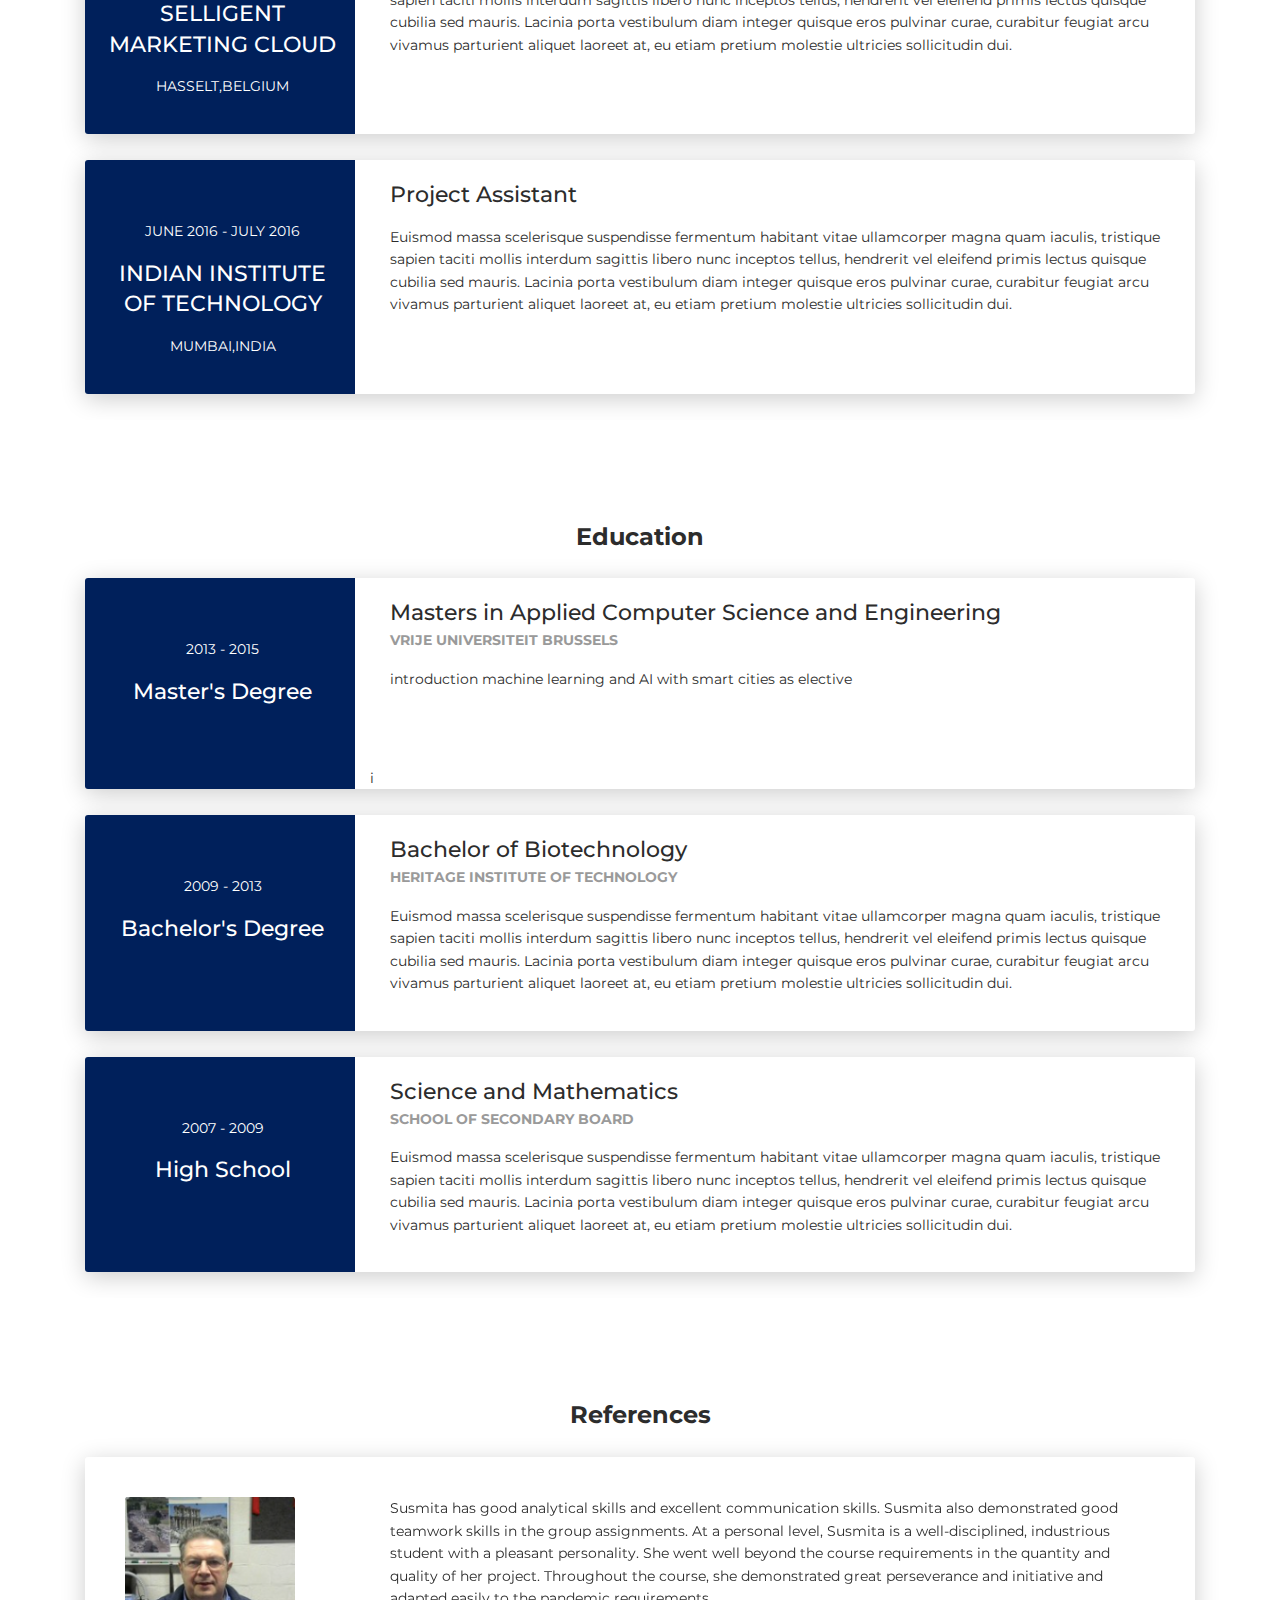
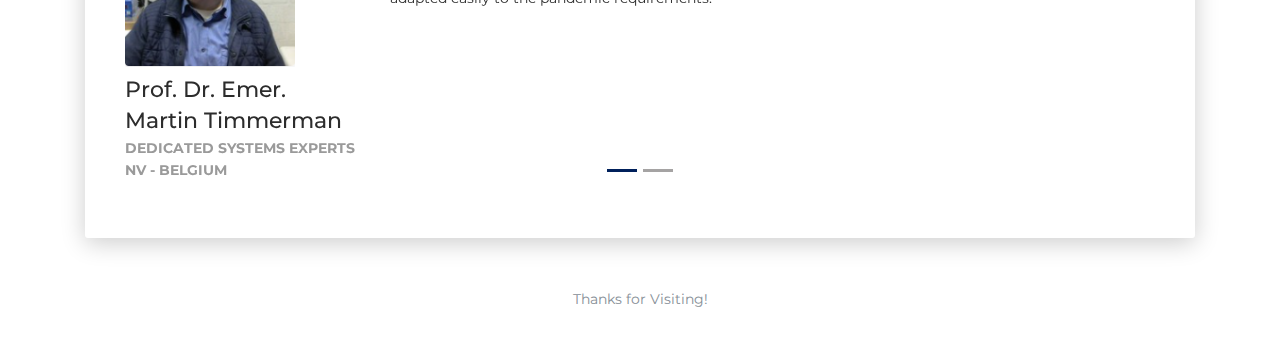
==== commit 5e178b89: "updated version" ====
--- a/index.html
+++ b/index.html
@@ -202,31 +202,36 @@
         <div class="ml-auto mr-auto">
           <div class="row">
             <div class="col-md-6">
-              <div class="cc-porfolio-image img-raised" data-aos="fade-up" data-aos-anchor-placement="top-bottom"><a href="#web-development">
-                  <figure class="cc-effect"><img src="images/project-1.jpg" alt="Image"/>
+              <div class="cc-porfolio-image img-raised" data-aos="fade-up" data-aos-anchor-placement="top-bottom"><a href="Blog.html" target="_blank">
+                  <figure class="cc-effect"><img src="images/brain.jpg" alt="Image"/>
                     <figcaption>
                       <div class="h4">Ontology Driven Edition of Decision Trees</div>
                       <p>Master Thesis</p>
                     </figcaption>
                   </figure></a></div>
-              <div class="cc-porfolio-image img-raised" data-aos="fade-up" data-aos-anchor-placement="top-bottom"><a href="#web-development">
-                  <figure class="cc-effect"><img src="images/project-2.jpg" alt="Image"/>
-                    <figcaption>
-                      <div class="h4">Startup Project</div>
-                      <p>Web Development</p>
-                    </figcaption>
-                  </figure></a></div>
+              <div class="cc-porfolio-image img-raised" data-aos="fade-up" data-aos-anchor-placement="top-bottom">
+                <a href="https://github.com/susmita-dutta-cs/Comparative-study-between-LR-and-LSTM" target="_blank">
+                  <figure class="cc-effect"><img src="images/lstm.jpg" alt="Image"/>
+                    <figcaption>
+                      <div class="h4">Comparitive Study between Linear Regression and LSTM</div>
+                      <p>Academic Project</p>
+                    </figcaption>
+                  </figure>
+                </a>
+              </div>
             </div>
             <div class="col-md-6">
               <div class="cc-porfolio-image img-raised" data-aos="fade-up" data-aos-anchor-placement="top-bottom"><a href="#web-development">
-                  <figure class="cc-effect"><img src="images/project-3.jpg" alt="Image"/>
+                  <figure class="cc-effect"><img src="images/code2.jpg" alt="Image"/>
                     <figcaption>
                       <div class="h4">Food Order Project</div>
                       <p>Web Development</p>
                     </figcaption>
-                  </figure></a></div>
+                  </figure>
+                </a>
+              </div>
               <div class="cc-porfolio-image img-raised" data-aos="fade-up" data-aos-anchor-placement="top-bottom"><a href="#web-development">
-                  <figure class="cc-effect"><img src="images/project-4.jpg" alt="Image"/>
+                  <figure class="cc-effect"><img src="images/code1.jpg" alt="Image"/>
                     <figcaption>
                       <div class="h4">Web Advertising Project</div>
                       <p>Web Development</p>
@@ -442,12 +447,17 @@
         <div class="carousel-inner">
           <div class="carousel-item active">
             <div class="row">
-              <div class="col-lg-3 col-md-4 cc-reference-header"><img src="images/reference-Nandan-Jana.jpg" alt="Dr. Nandan Jana"/>
-                <div class="h5 pt-2">Prof. (Dr.) Nandan Kumar Jana</div>
-                <p class="category">Asst. Prof. / Heritage Institute of Technology - Kolkata, India</p>
+              <div class="col-lg-3 col-md-4 cc-reference-header"><img src="images/timmermanref.png" alt="Dr. Nandan Jana"/>
+                <div class="h5 pt-2">Prof. Dr. Emer. Martin Timmerman</div>
+                <p class="category">Dedicated Systems Experts NV - Belgium</p>
               </div>
               <div class="col-lg-9 col-md-8">
-                <p> Habitasse venenatis commodo tempor eleifend arcu sociis sollicitudin ante pulvinar ad, est porta cras erat ullamcorper volutpat metus duis platea convallis, tortor primis ac quisque etiam luctus nisl nullam fames. Ligula purus suscipit tempus nascetur curabitur donec nam ullamcorper, laoreet nullam mauris dui aptent facilisis neque elementum ac, risus semper felis parturient fringilla rhoncus eleifend.</p>
+                <p> Susmita has good analytical skills and excellent communication skills.
+                Susmita also demonstrated good teamwork skills in the group assignments. At a
+                personal level, Susmita is a well-disciplined, industrious student with a pleasant
+                personality. She went well beyond the course requirements in the quantity and
+                quality of her project. Throughout the course, she demonstrated great
+                perseverance and initiative and adapted easily to the pandemic requirements.</p>
               </div>
             </div>
           </div>
@@ -458,7 +468,7 @@
                 <p class="category">Asst. Prof. / Heritage Institute of Technology - Kolkata, India</p>
               </div>
               <div class="col-lg-9 col-md-8">
-                <p> Habitasse venenatis commodo tempor eleifend arcu sociis sollicitudin ante pulvinar ad, est porta cras erat ullamcorper volutpat metus duis platea convallis, tortor primis ac quisque etiam luctus nisl nullam fames. Ligula purus suscipit tempus nascetur curabitur donec nam ullamcorper, laoreet nullam mauris dui aptent facilisis neque elementum ac, risus semper felis parturient fringilla rhoncus eleifend.</p>
+                <p> Susmita is diligent, inquisitve and sincere student.She is extremely coorperative and possess the capacity to contribute positively while working as a part of a team.</p>
               </div>
             </div>
           </div>
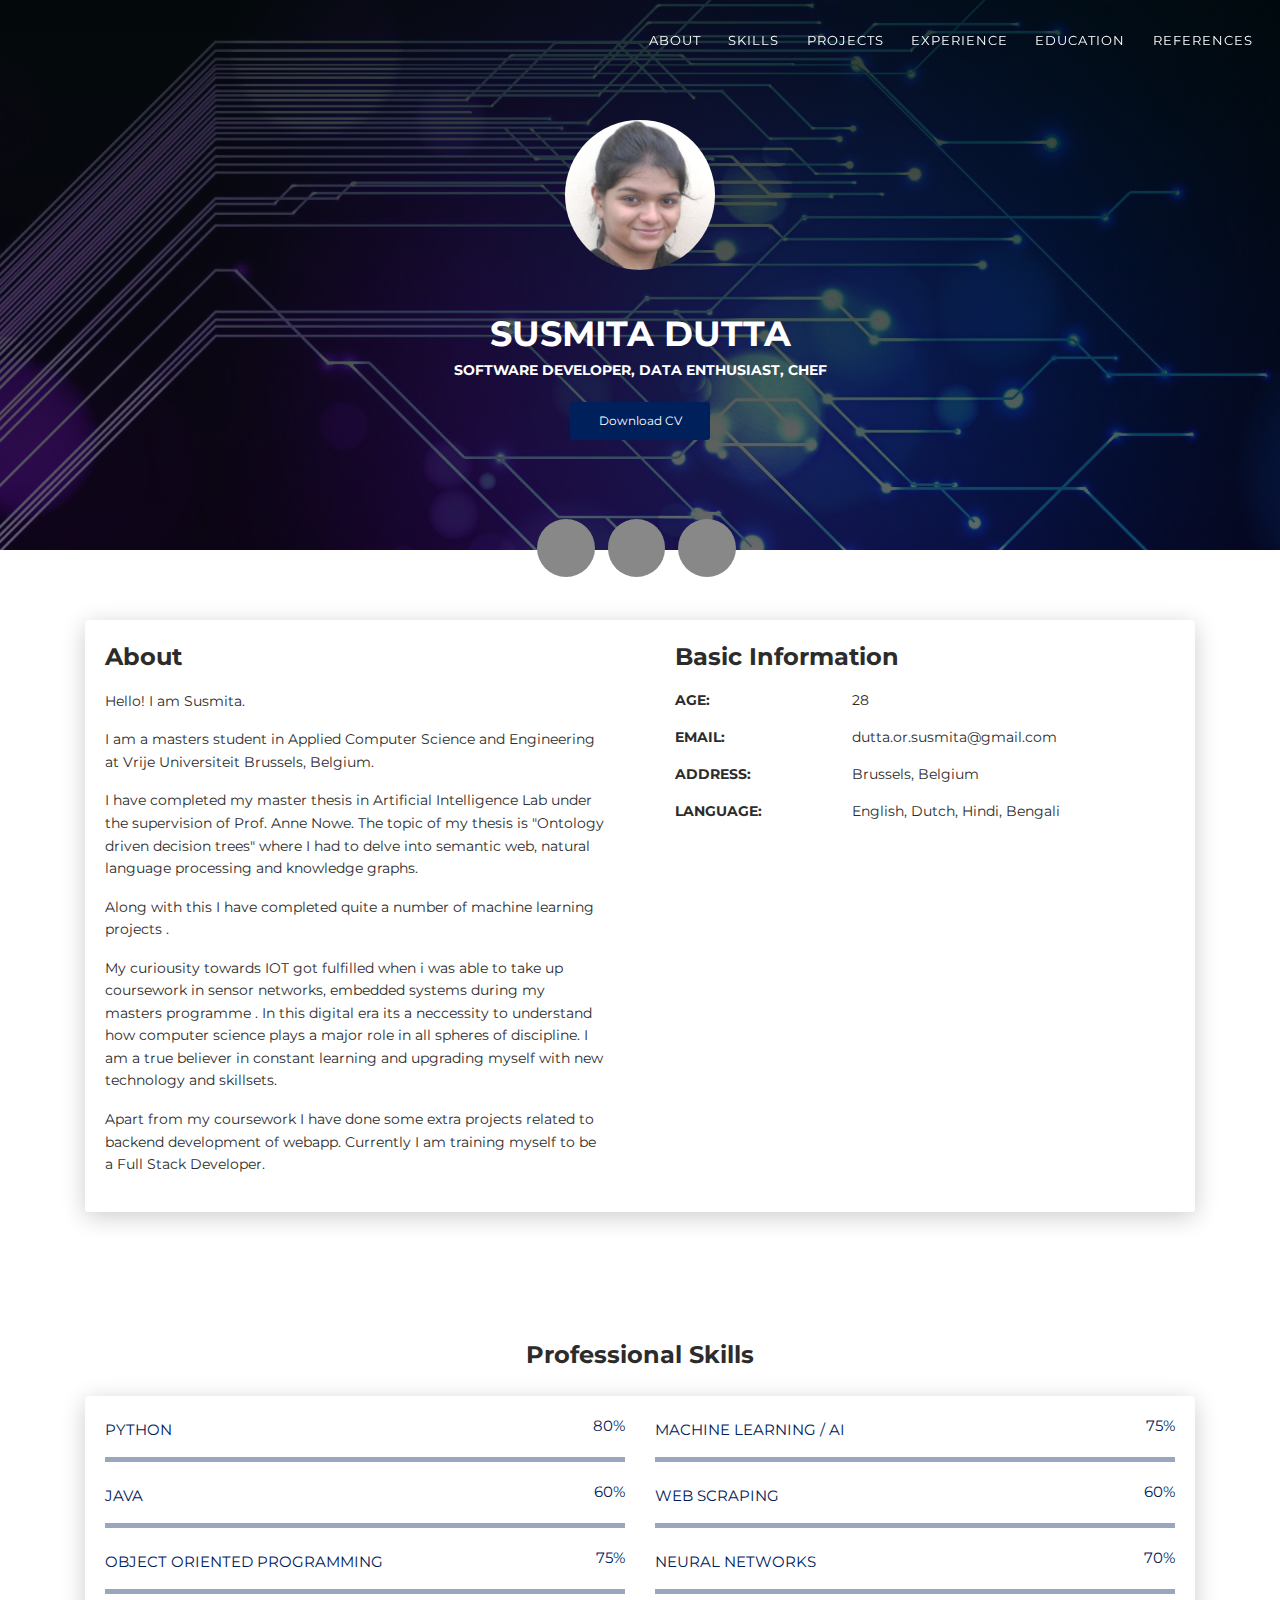
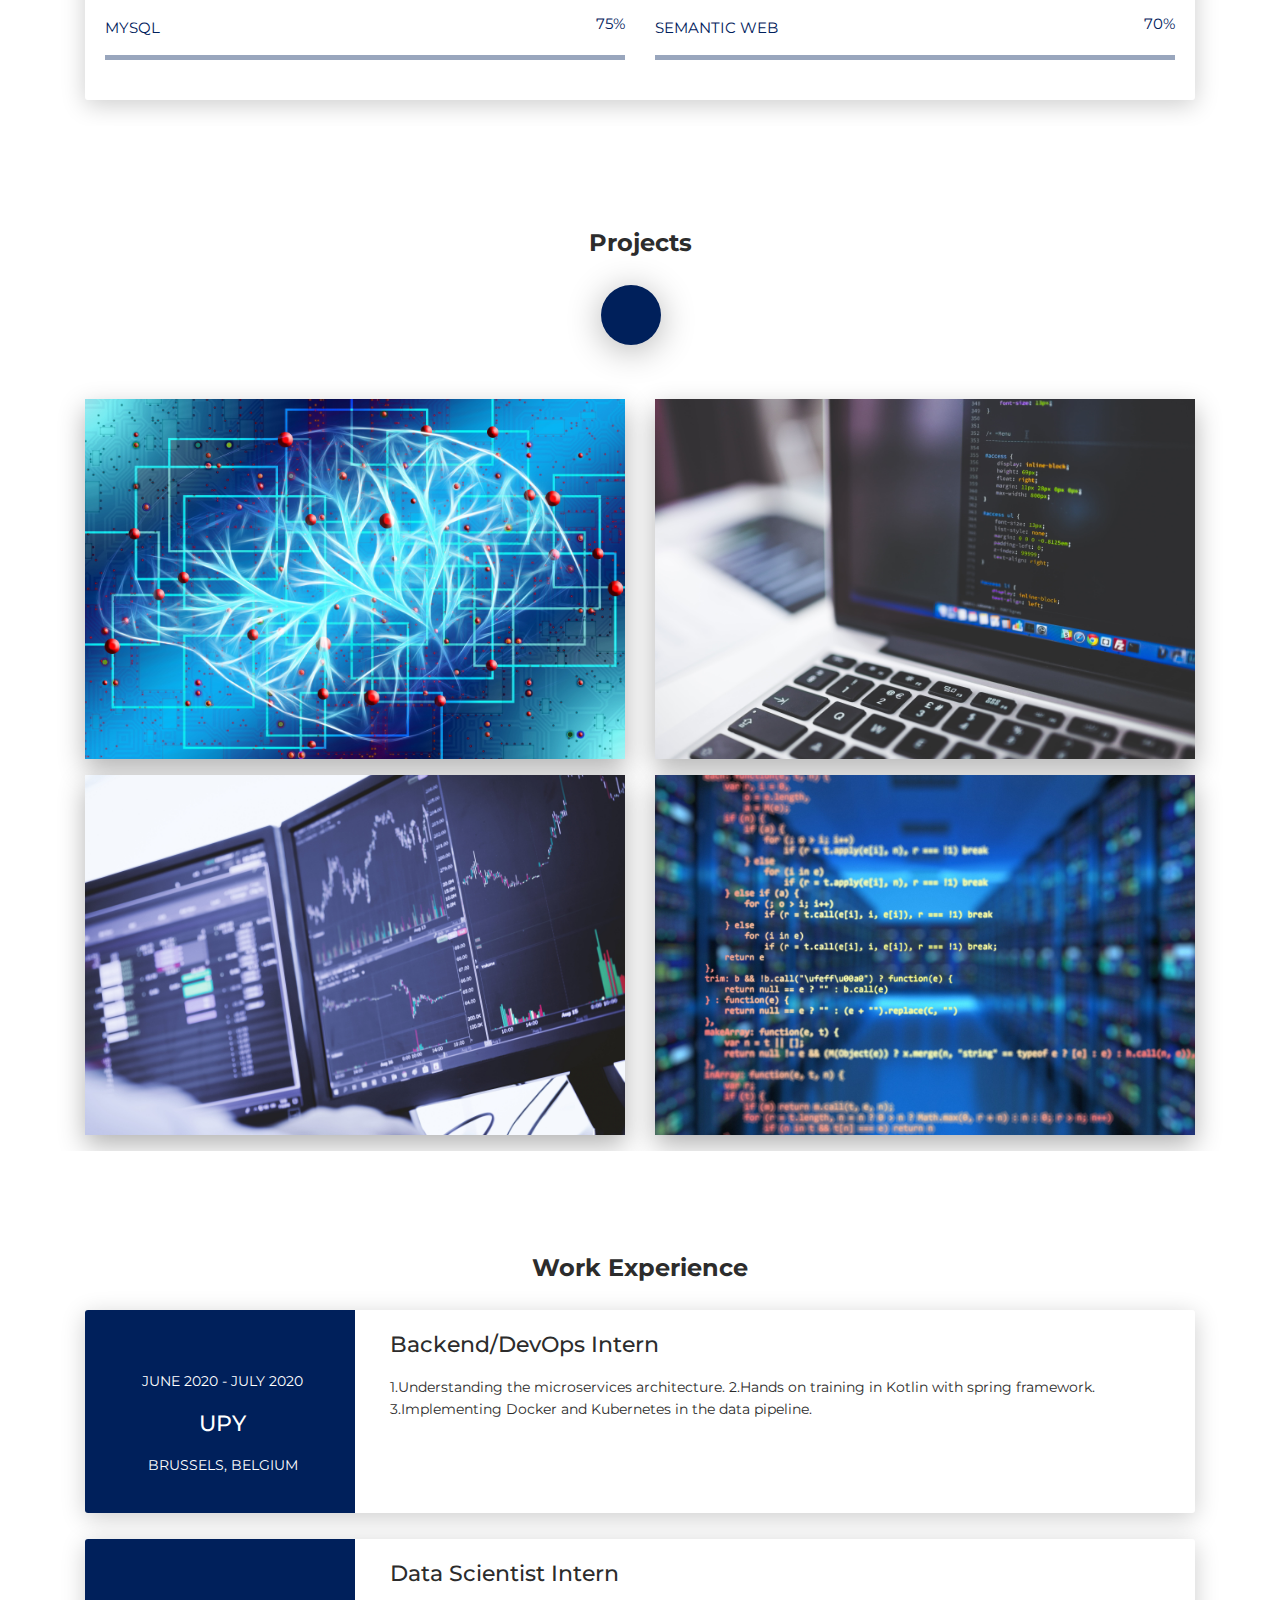
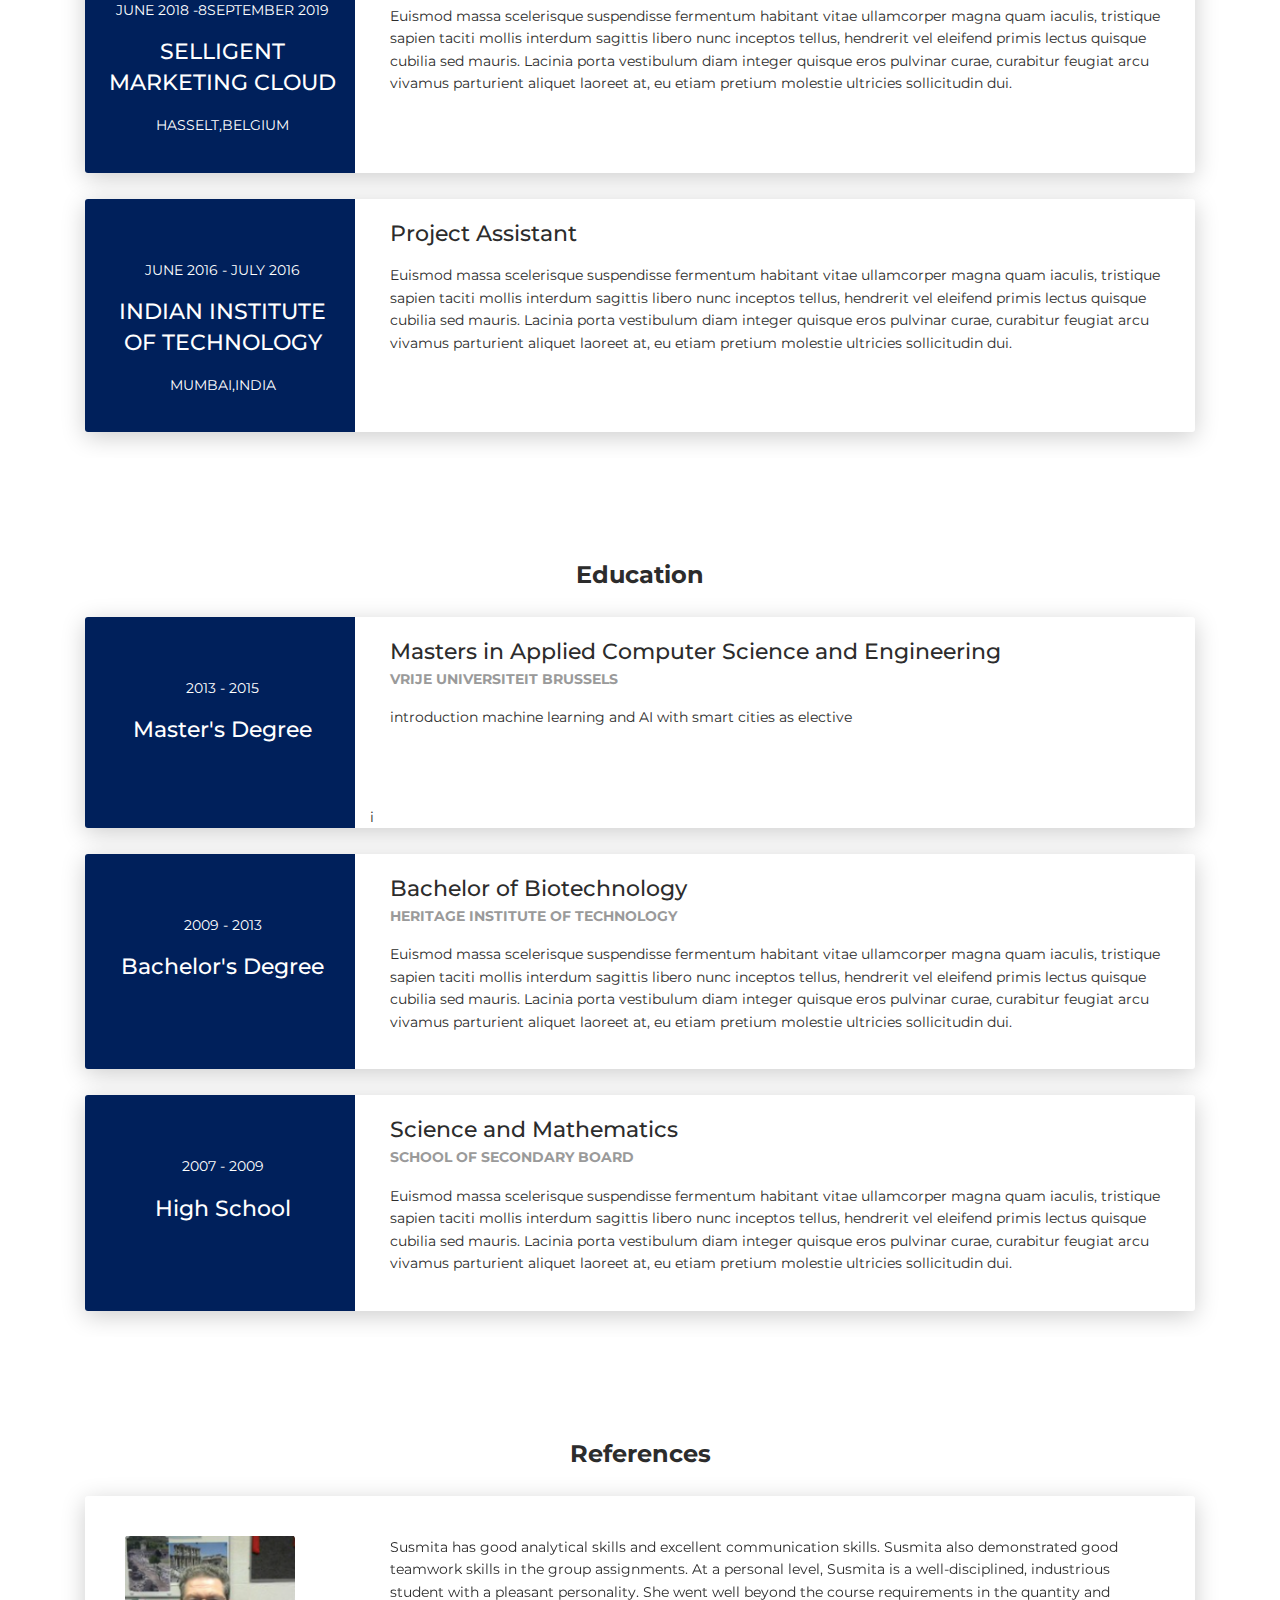
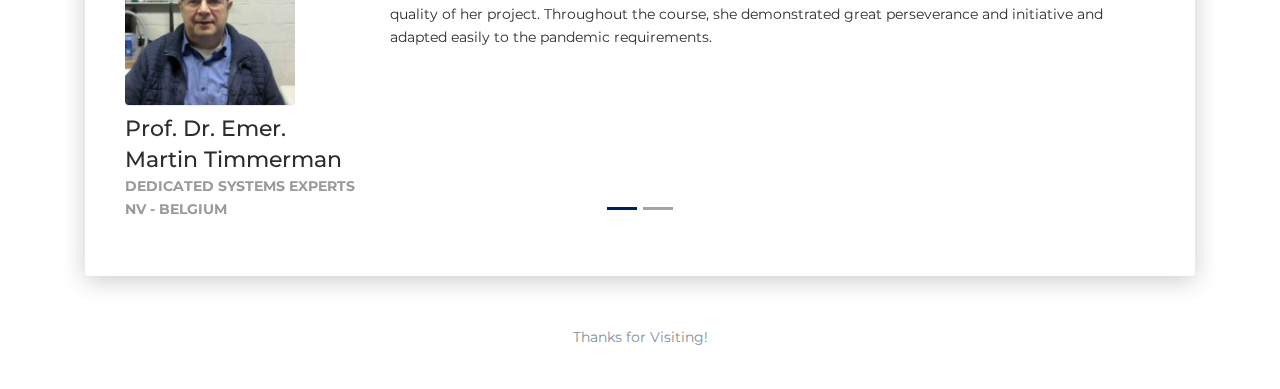
==== commit 453ac191: "thirdcommit" ====
--- a/index.html
+++ b/index.html
@@ -44,7 +44,7 @@
         <div class="content-center">
           <div class="cc-profile-image"><a href="#"><img src="images/sush.jfif" alt="Susmita Dutta"/></a></div>
           <div class="h2 title">SUSMITA DUTTA</div>
-          <p class="category text-white">Software Engineer, Data Scientist, Chef</p>
+          <p class="category text-white">Software Developer, Data Enthusiast, Chef</p>
           <!-- <a class="btn btn-primary smooth-scroll mr-2" href="#contact" data-aos="zoom-in" data-aos-anchor="data-aos-anchor">Hire Me</a> -->
           <a class="btn btn-primary" href="/assets/resume.pdf" target="_blank" data-aos="zoom-in" data-aos-anchor="data-aos-anchor">Download CV</a>
         </div>
@@ -75,10 +75,11 @@
           <div class="card-body">
             <div class="h4 mt-0 title">About</div>
             <p>Hello! I am Susmita.</p>
-            <p>I am a masters student in Applied Computer Science and Engineering expecting to complete by September 2020 from Vrije Universiteit Brussels, Belgium.</p>
-            <p>Currently I am doing my master thesis in Artificial Intelligence Lab under the supervision of Prof. Anne Nowe. I am exploring the area "Ontology driven decision trees" thereby delving into semantic web, natural language processing and knowledge graphs.</p>
+            <p>I am a masters student in Applied Computer Science and Engineering at Vrije Universiteit Brussels, Belgium.</p>
+            <p> I have completed my master thesis in Artificial Intelligence Lab under the supervision of Prof. Anne Nowe. The topic of my thesis is "Ontology driven decision trees" where I had to delve into semantic web, natural language processing and knowledge graphs.</p>
+            <P>Along with this I have completed quite a number of machine learning projects . </P>
             <p>My curiousity towards IOT got fulfilled when i was able to take up coursework in sensor networks, embedded systems during my masters programme . In this digital era its a neccessity to understand how computer science plays a major role in all spheres of discipline. I am a true believer in constant learning and upgrading myself with new technology and skillsets.</p>
-            <p>Apart from my coursework I have completed a few courseworks in Coursera as well. Currently I am training myself to be a Full Stack Developer.</p>
+            <p>Apart from my coursework I have done some extra projects related to backend development of webapp. Currently I am training myself to be a Full Stack Developer.</p>
           </div>
         </div>
         <div class="col-lg-6 col-md-12">
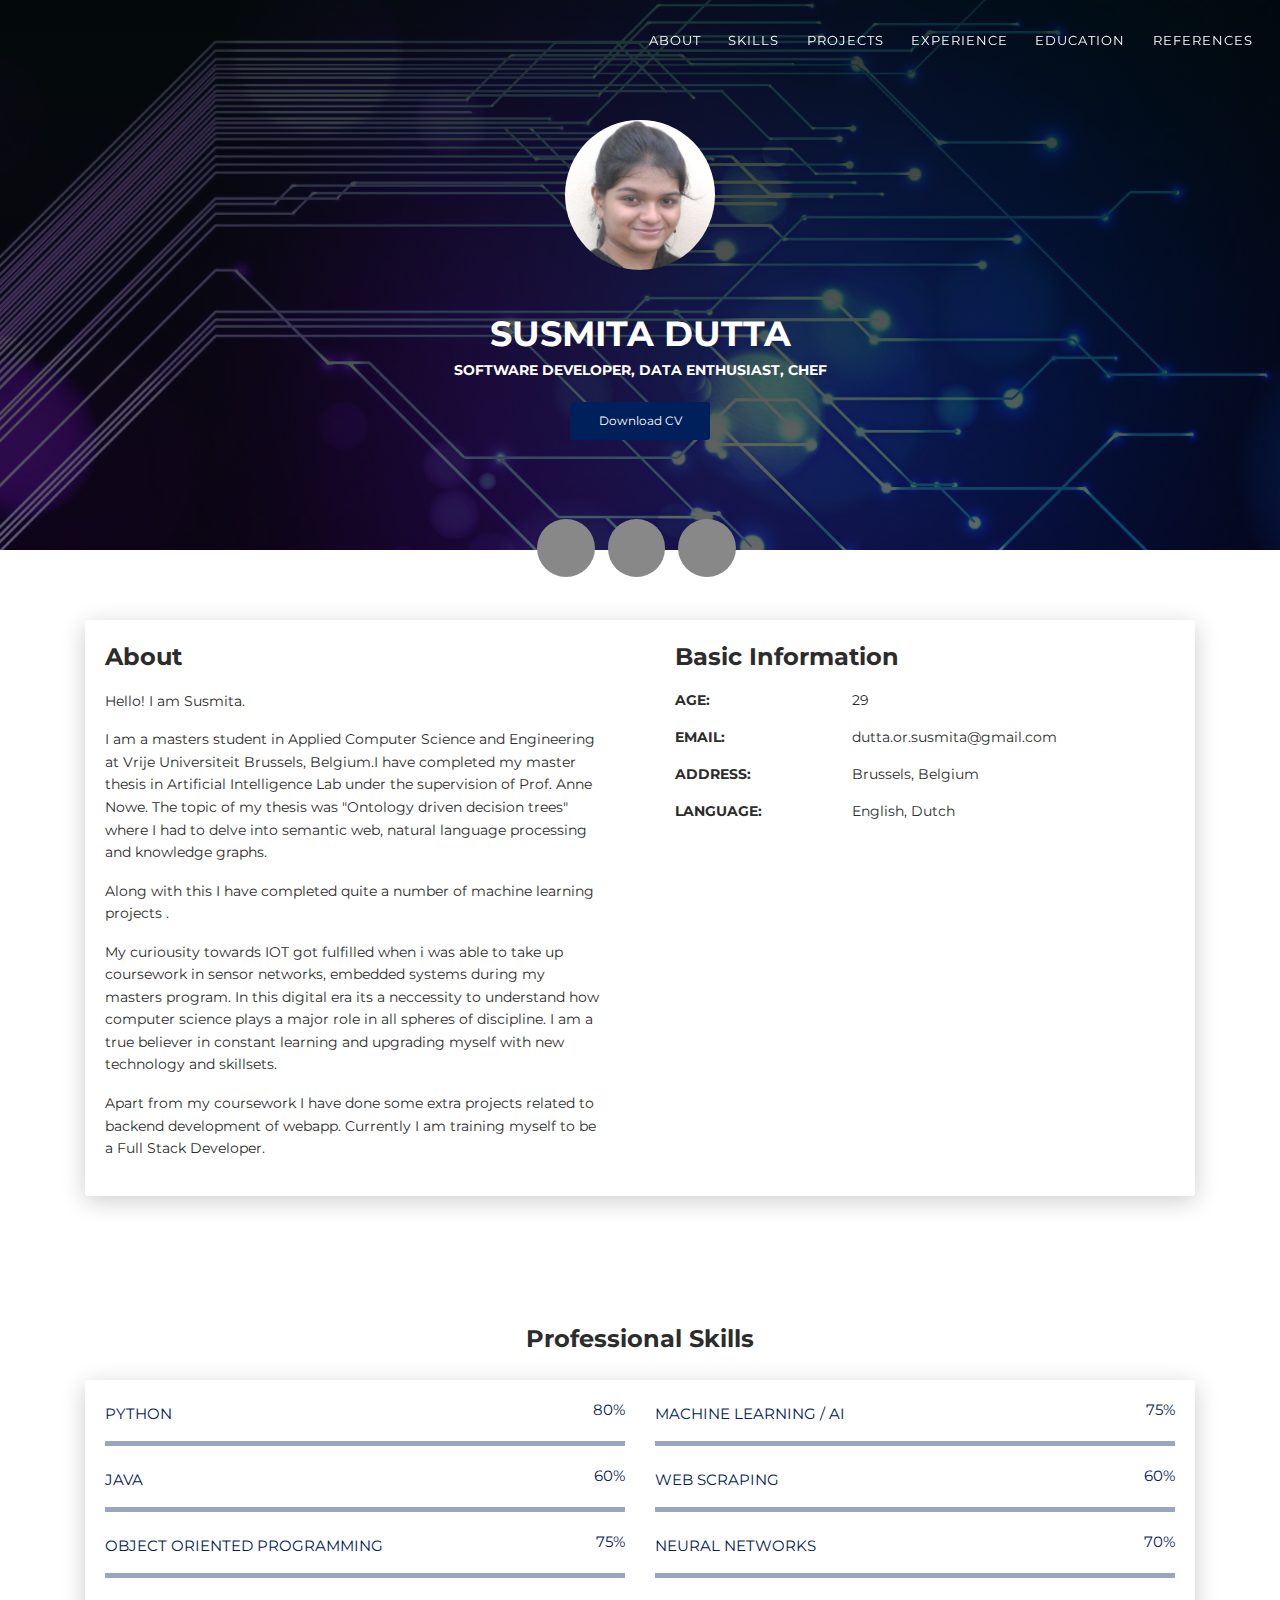
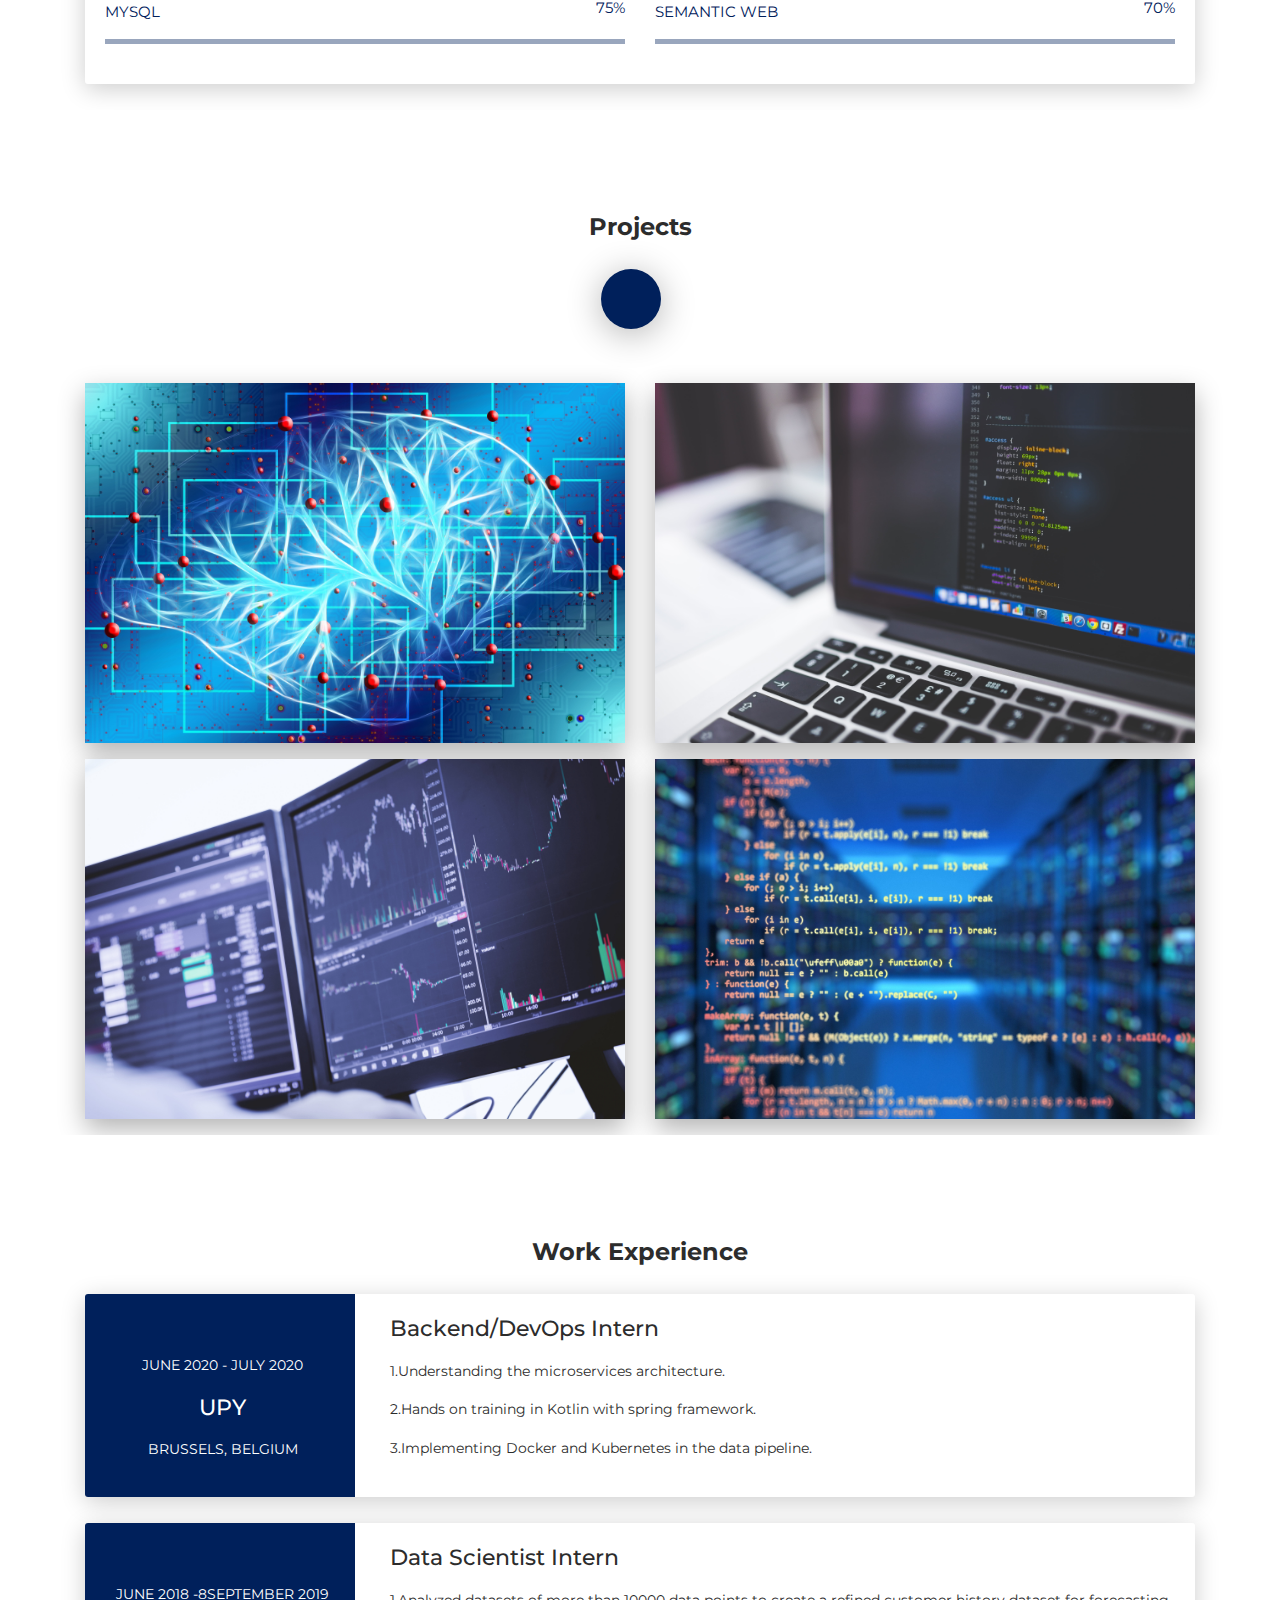
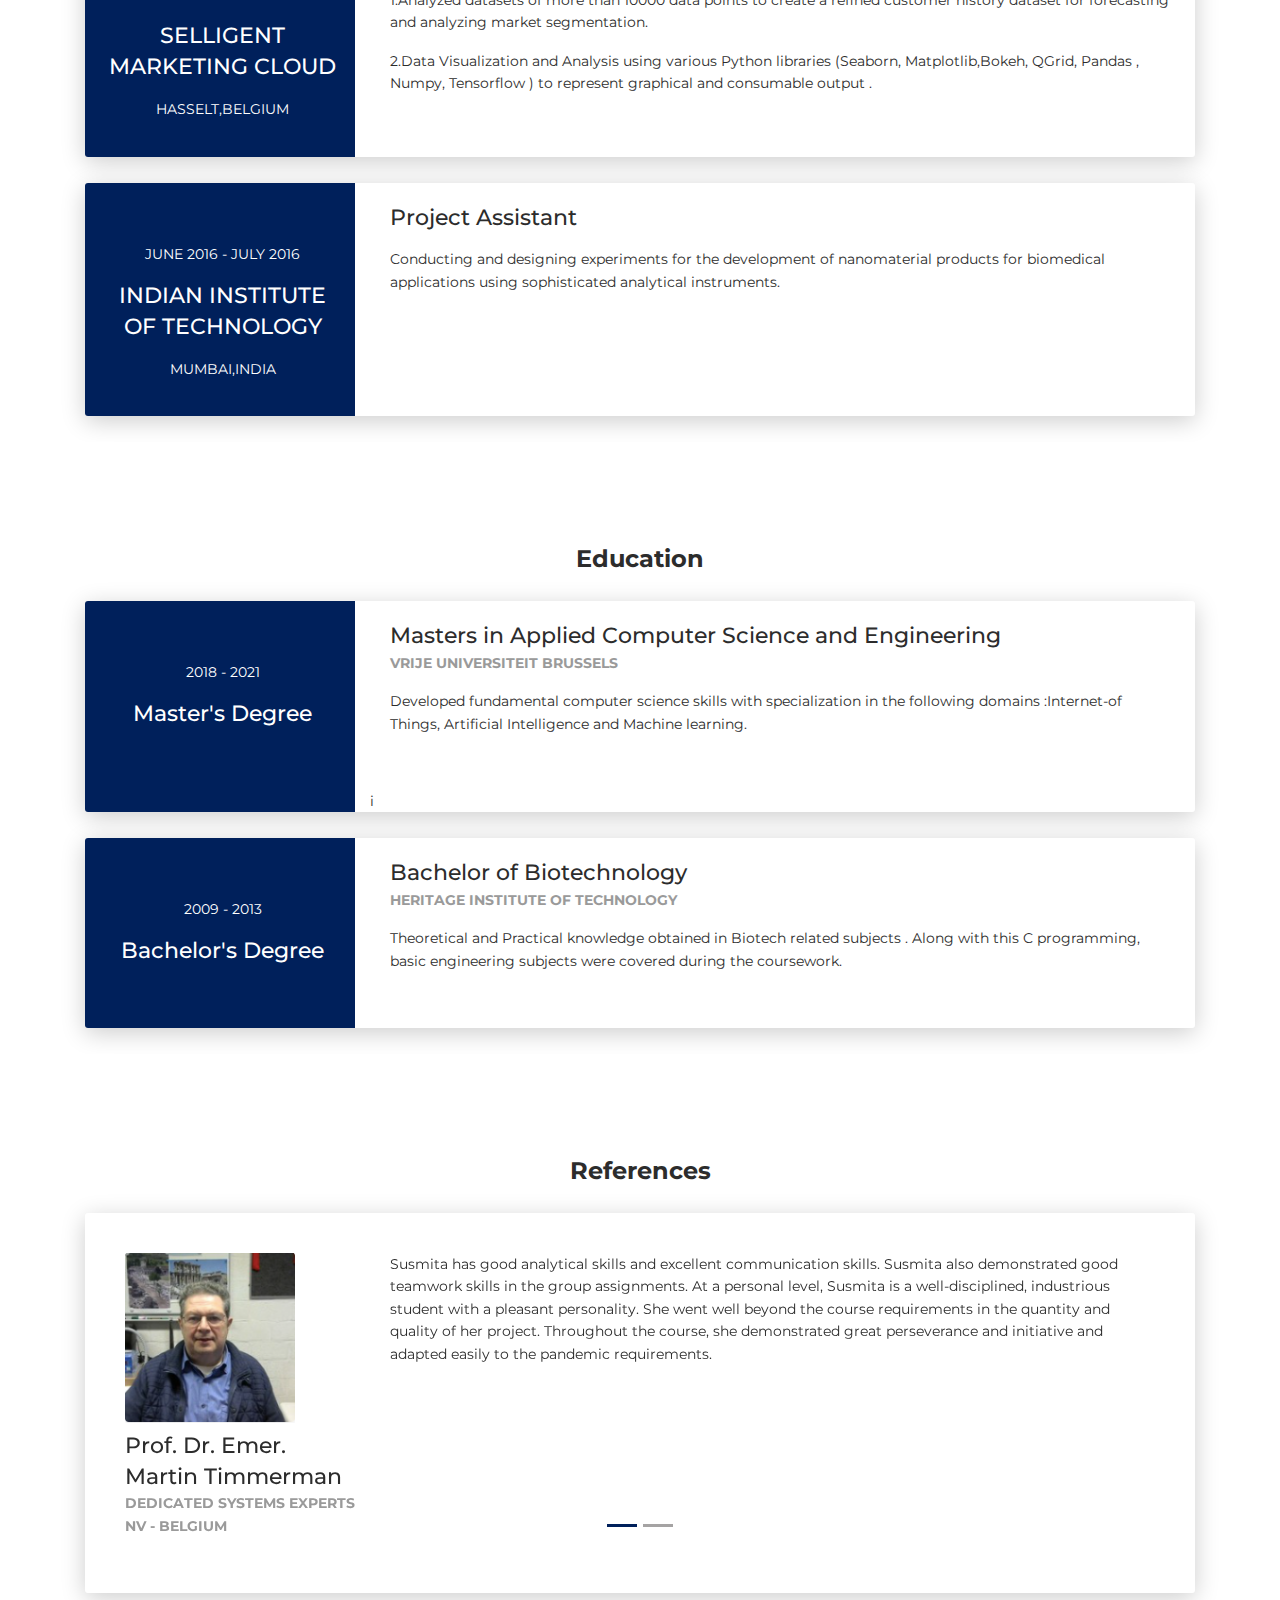
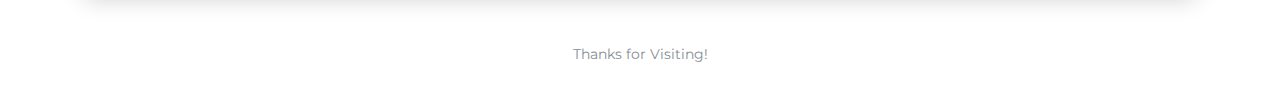
==== commit 7c9f600f: "updated some parts of intro and education" ====
--- a/index.html
+++ b/index.html
@@ -75,10 +75,9 @@
           <div class="card-body">
             <div class="h4 mt-0 title">About</div>
             <p>Hello! I am Susmita.</p>
-            <p>I am a masters student in Applied Computer Science and Engineering at Vrije Universiteit Brussels, Belgium.</p>
-            <p> I have completed my master thesis in Artificial Intelligence Lab under the supervision of Prof. Anne Nowe. The topic of my thesis is "Ontology driven decision trees" where I had to delve into semantic web, natural language processing and knowledge graphs.</p>
+            <p>I am a masters student in Applied Computer Science and Engineering at Vrije Universiteit Brussels, Belgium.I have completed my master thesis in Artificial Intelligence Lab under the supervision of Prof. Anne Nowe. The topic of my thesis was "Ontology driven decision trees" where I had to delve into semantic web, natural language processing and knowledge graphs.</p>
             <P>Along with this I have completed quite a number of machine learning projects . </P>
-            <p>My curiousity towards IOT got fulfilled when i was able to take up coursework in sensor networks, embedded systems during my masters programme . In this digital era its a neccessity to understand how computer science plays a major role in all spheres of discipline. I am a true believer in constant learning and upgrading myself with new technology and skillsets.</p>
+            <p>My curiousity towards IOT got fulfilled when i was able to take up coursework in sensor networks, embedded systems during my masters program. In this digital era its a neccessity to understand how computer science plays a major role in all spheres of discipline. I am a true believer in constant learning and upgrading myself with new technology and skillsets.</p>
             <p>Apart from my coursework I have done some extra projects related to backend development of webapp. Currently I am training myself to be a Full Stack Developer.</p>
           </div>
         </div>
@@ -87,7 +86,7 @@
             <div class="h4 mt-0 title">Basic Information</div>
             <div class="row">
               <div class="col-sm-4"><strong class="text-uppercase">Age:</strong></div>
-              <div class="col-sm-8">28</div>
+              <div class="col-sm-8">29</div>
             </div>
             <div class="row mt-3">
               <div class="col-sm-4"><strong class="text-uppercase">Email:</strong></div>
@@ -103,7 +102,7 @@
             </div>
             <div class="row mt-3">
               <div class="col-sm-4"><strong class="text-uppercase">Language:</strong></div>
-              <div class="col-sm-8">English, Dutch, Hindi, Bengali</div>
+              <div class="col-sm-8">English, Dutch </div>
             </div>
           </div>
         </div>
@@ -336,9 +335,9 @@
         <div class="col-md-9" data-aos="fade-left" data-aos-offset="50" data-aos-duration="500">
           <div class="card-body">
             <div class="h5">Backend/DevOps Intern</div>
-            <p>1.Understanding the microservices architecture.
-               2.Hands on training in Kotlin with spring framework.
-               3.Implementing Docker and Kubernetes in the data pipeline.</p>
+            <p>1.Understanding the microservices architecture.</p>
+            <p>2.Hands on training in Kotlin with spring framework.</p>
+            <p>3.Implementing Docker and Kubernetes in the data pipeline.</p>
           </div>
         </div>
       </div>
@@ -355,7 +354,11 @@
         <div class="col-md-9" data-aos="fade-left" data-aos-offset="50" data-aos-duration="500">
           <div class="card-body">
             <div class="h5">Data Scientist Intern</div>
-            <p>Euismod massa scelerisque suspendisse fermentum habitant vitae ullamcorper magna quam iaculis, tristique sapien taciti mollis interdum sagittis libero nunc inceptos tellus, hendrerit vel eleifend primis lectus quisque cubilia sed mauris. Lacinia porta vestibulum diam integer quisque eros pulvinar curae, curabitur feugiat arcu vivamus parturient aliquet laoreet at, eu etiam pretium molestie ultricies sollicitudin dui.</p>
+            <p>1.Analyzed datasets of more than 10000 data points to create a refined customer history dataset for forecasting and
+            analyzing market segmentation.</p>
+            <p>2.Data Visualization and Analysis using various Python libraries (Seaborn, Matplotlib,Bokeh, QGrid, Pandas , Numpy,
+            Tensorflow ) to represent graphical and consumable output .</p>
+</p>
           </div>
         </div>
       </div>
@@ -372,7 +375,8 @@
         <div class="col-md-9" data-aos="fade-left" data-aos-offset="50" data-aos-duration="500">
           <div class="card-body">
             <div class="h5">Project Assistant</div>
-            <p>Euismod massa scelerisque suspendisse fermentum habitant vitae ullamcorper magna quam iaculis, tristique sapien taciti mollis interdum sagittis libero nunc inceptos tellus, hendrerit vel eleifend primis lectus quisque cubilia sed mauris. Lacinia porta vestibulum diam integer quisque eros pulvinar curae, curabitur feugiat arcu vivamus parturient aliquet laoreet at, eu etiam pretium molestie ultricies sollicitudin dui.</p>
+            <p>Conducting and designing experiments for the development of nanomaterial products for biomedical applications using
+            sophisticated analytical instruments.</p>
           </div>
         </div>
       </div>
@@ -386,7 +390,7 @@
       <div class="row">
         <div class="col-md-3 bg-primary" data-aos="fade-right" data-aos-offset="50" data-aos-duration="500">
           <div class="card-body cc-education-header">
-            <p>2013 - 2015</p>
+            <p>2018 - 2021</p>
             <div class="h5">Master's Degree</div>
           </div>
         </div>
@@ -394,7 +398,7 @@
           <div class="card-body">
             <div class="h5">Masters in Applied Computer Science and Engineering</div>
             <p class="category">Vrije Universiteit Brussels</p>
-            <p> introduction machine learning and AI with smart cities as elective</p>
+            <p> Developed fundamental computer science skills with specialization in the following domains :Internet-of Things, Artificial Intelligence and Machine learning.</p>
           </div>i
         </div>
       </div>
@@ -411,25 +415,25 @@
           <div class="card-body">
             <div class="h5">Bachelor of Biotechnology</div>
             <p class="category">Heritage Institute of Technology</p>
-            <p>Euismod massa scelerisque suspendisse fermentum habitant vitae ullamcorper magna quam iaculis, tristique sapien taciti mollis interdum sagittis libero nunc inceptos tellus, hendrerit vel eleifend primis lectus quisque cubilia sed mauris. Lacinia porta vestibulum diam integer quisque eros pulvinar curae, curabitur feugiat arcu vivamus parturient aliquet laoreet at, eu etiam pretium molestie ultricies sollicitudin dui.</p>
-          </div>
-        </div>
-      </div>
-    </div>
-    <div class="card">
+            <p>Theoretical and Practical knowledge obtained in Biotech related subjects . Along with this C programming, basic engineering subjects were covered during the coursework. </p>
+          </div>
+        </div>
+      </div>
+    </div>
+    <!-- <div class="card">
       <div class="row">
         <div class="col-md-3 bg-primary" data-aos="fade-right" data-aos-offset="50" data-aos-duration="500">
           <div class="card-body cc-education-header">
             <p>2007 - 2009</p>
             <div class="h5">High School</div>
           </div>
-        </div>
-        <div class="col-md-9" data-aos="fade-left" data-aos-offset="50" data-aos-duration="500">
+        </div> -->
+        <!-- <div class="col-md-9" data-aos="fade-left" data-aos-offset="50" data-aos-duration="500">
           <div class="card-body">
             <div class="h5">Science and Mathematics</div>
             <p class="category">School of Secondary board</p>
-            <p>Euismod massa scelerisque suspendisse fermentum habitant vitae ullamcorper magna quam iaculis, tristique sapien taciti mollis interdum sagittis libero nunc inceptos tellus, hendrerit vel eleifend primis lectus quisque cubilia sed mauris. Lacinia porta vestibulum diam integer quisque eros pulvinar curae, curabitur feugiat arcu vivamus parturient aliquet laoreet at, eu etiam pretium molestie ultricies sollicitudin dui.</p>
-          </div>
+            <p></p>
+          </div> -->
         </div>
       </div>
     </div>
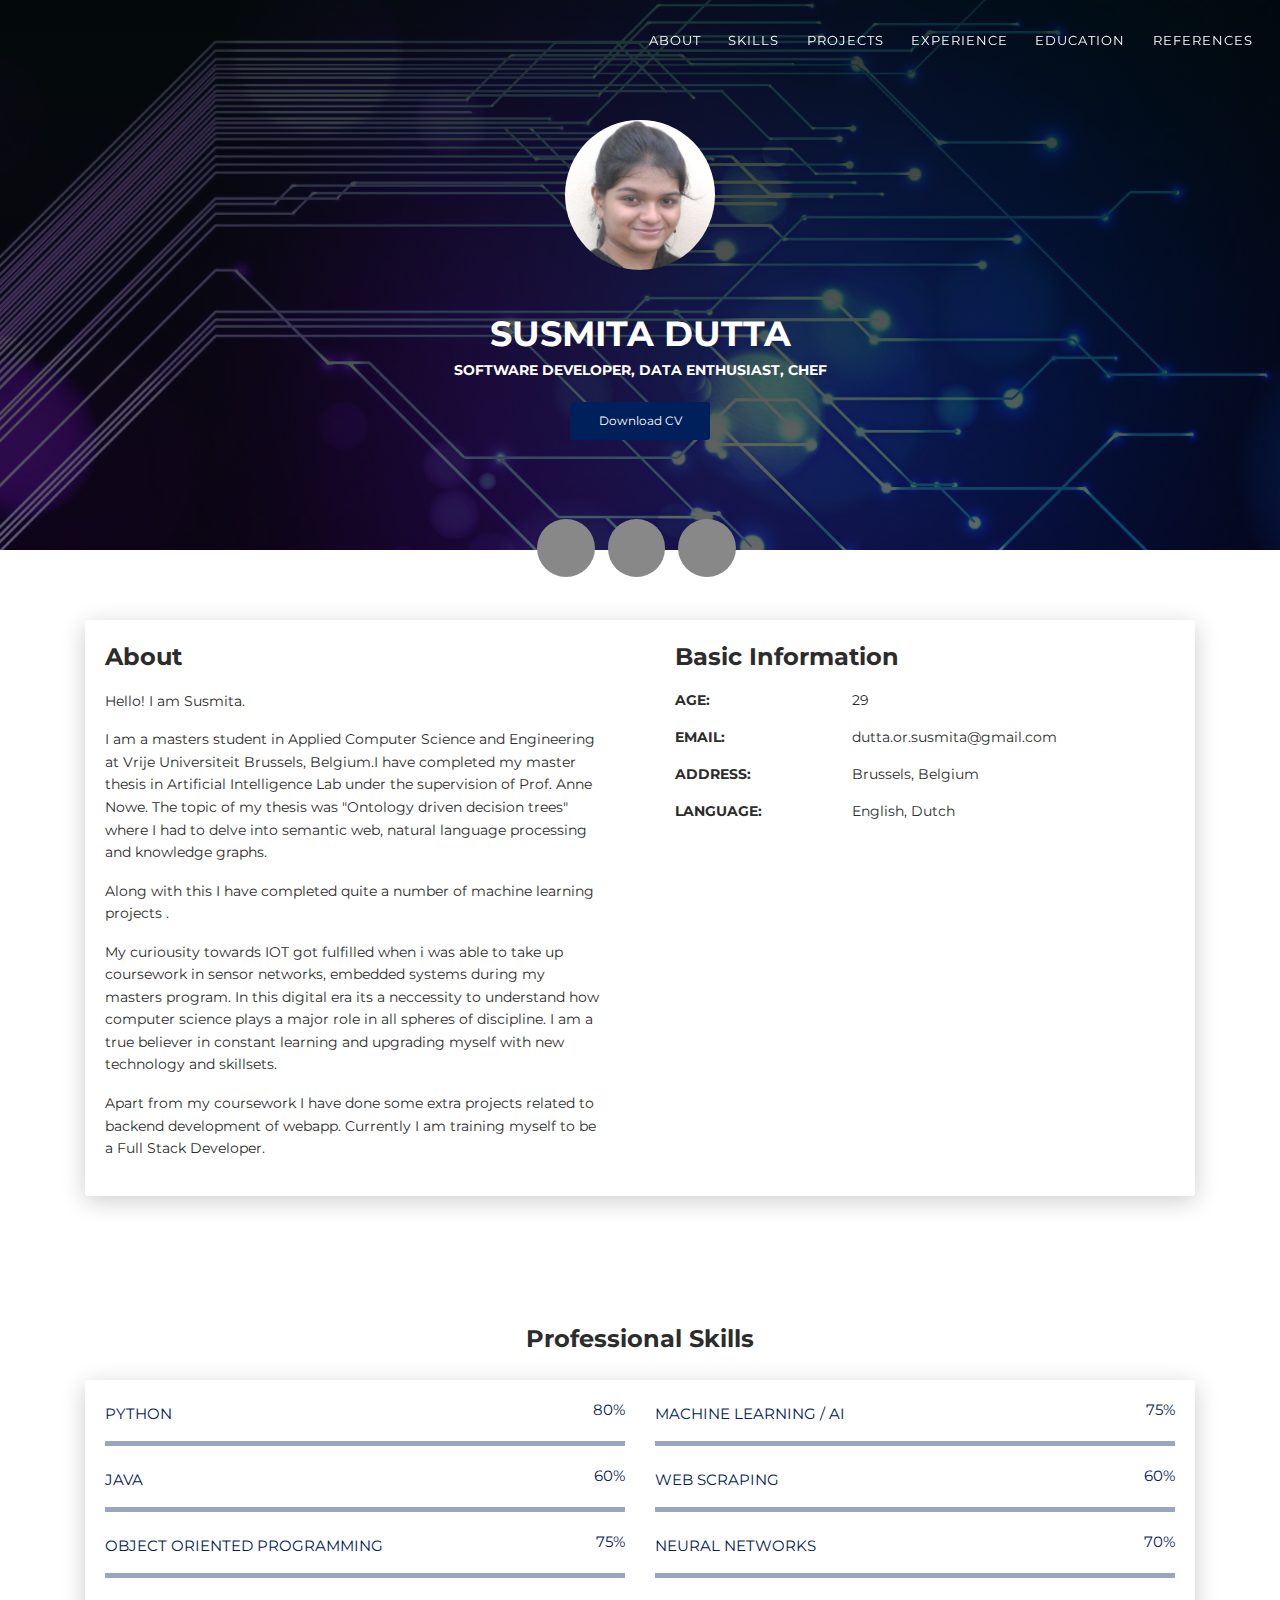
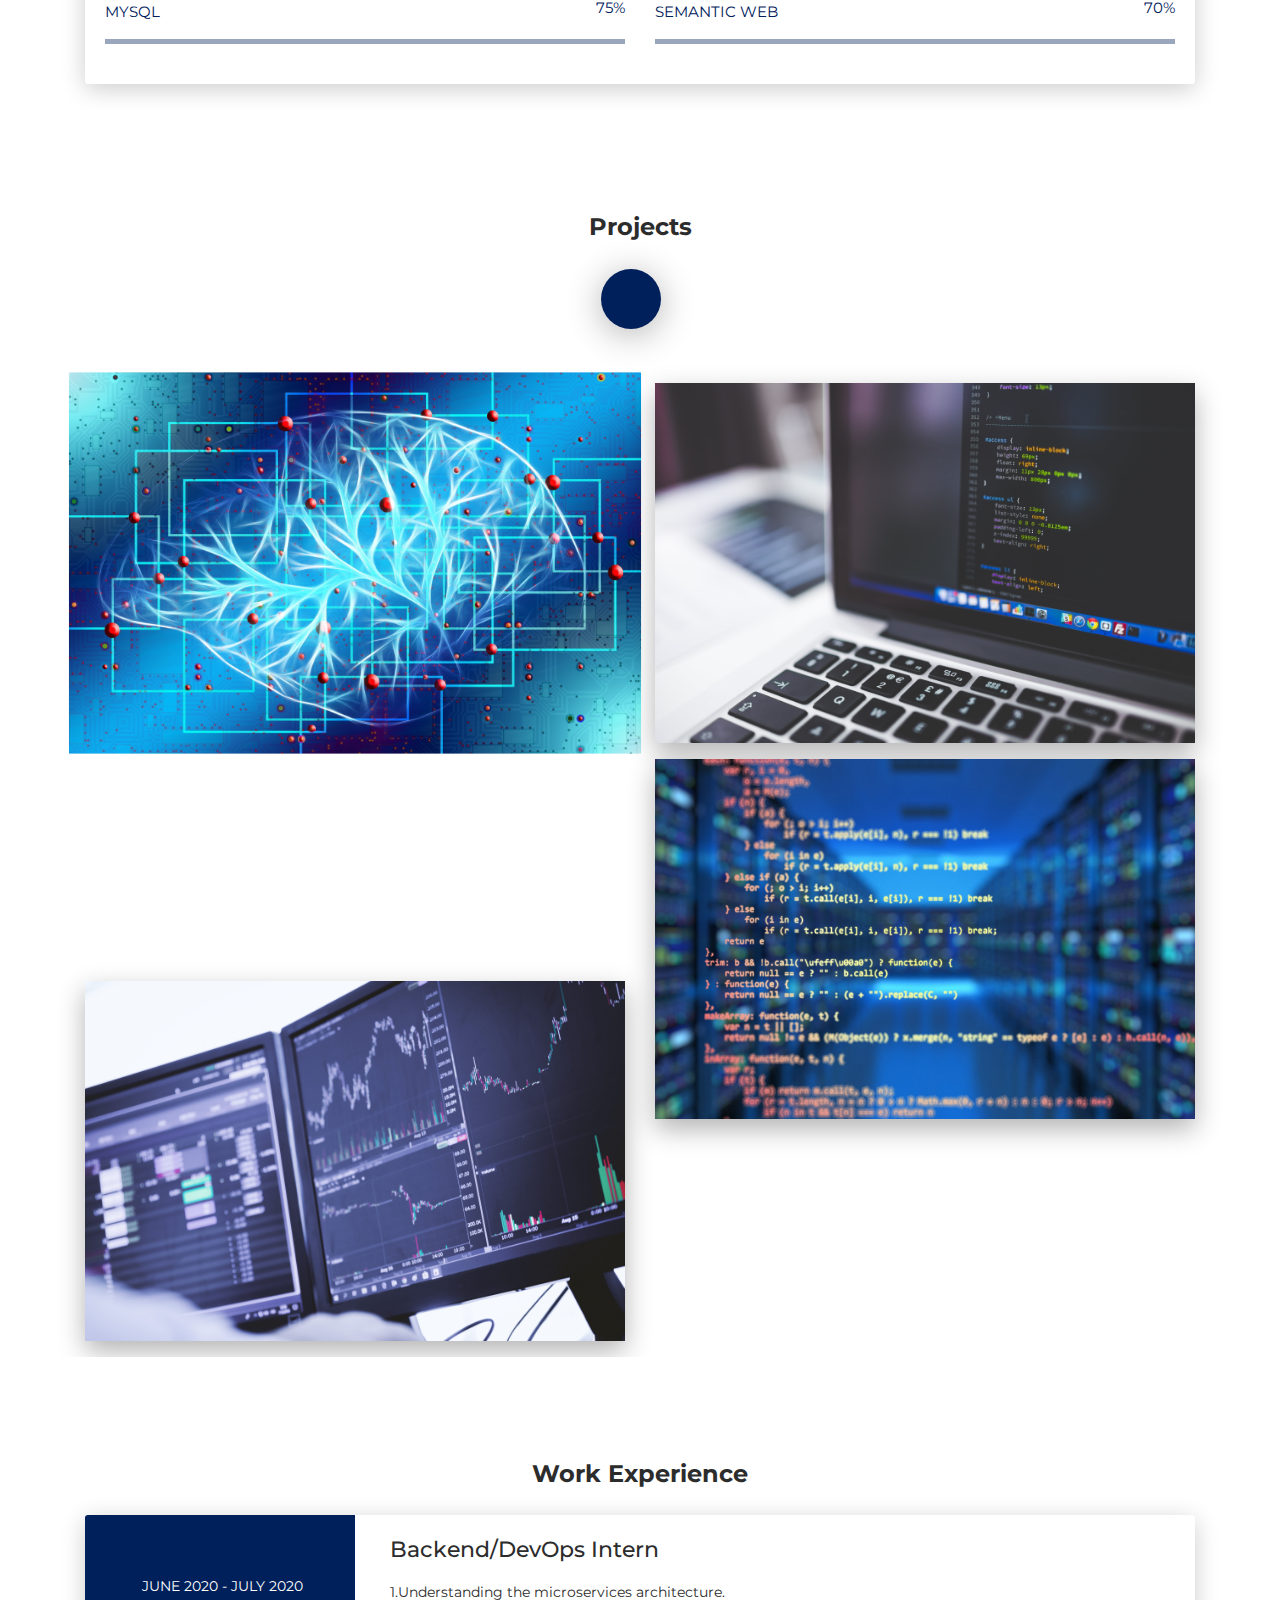
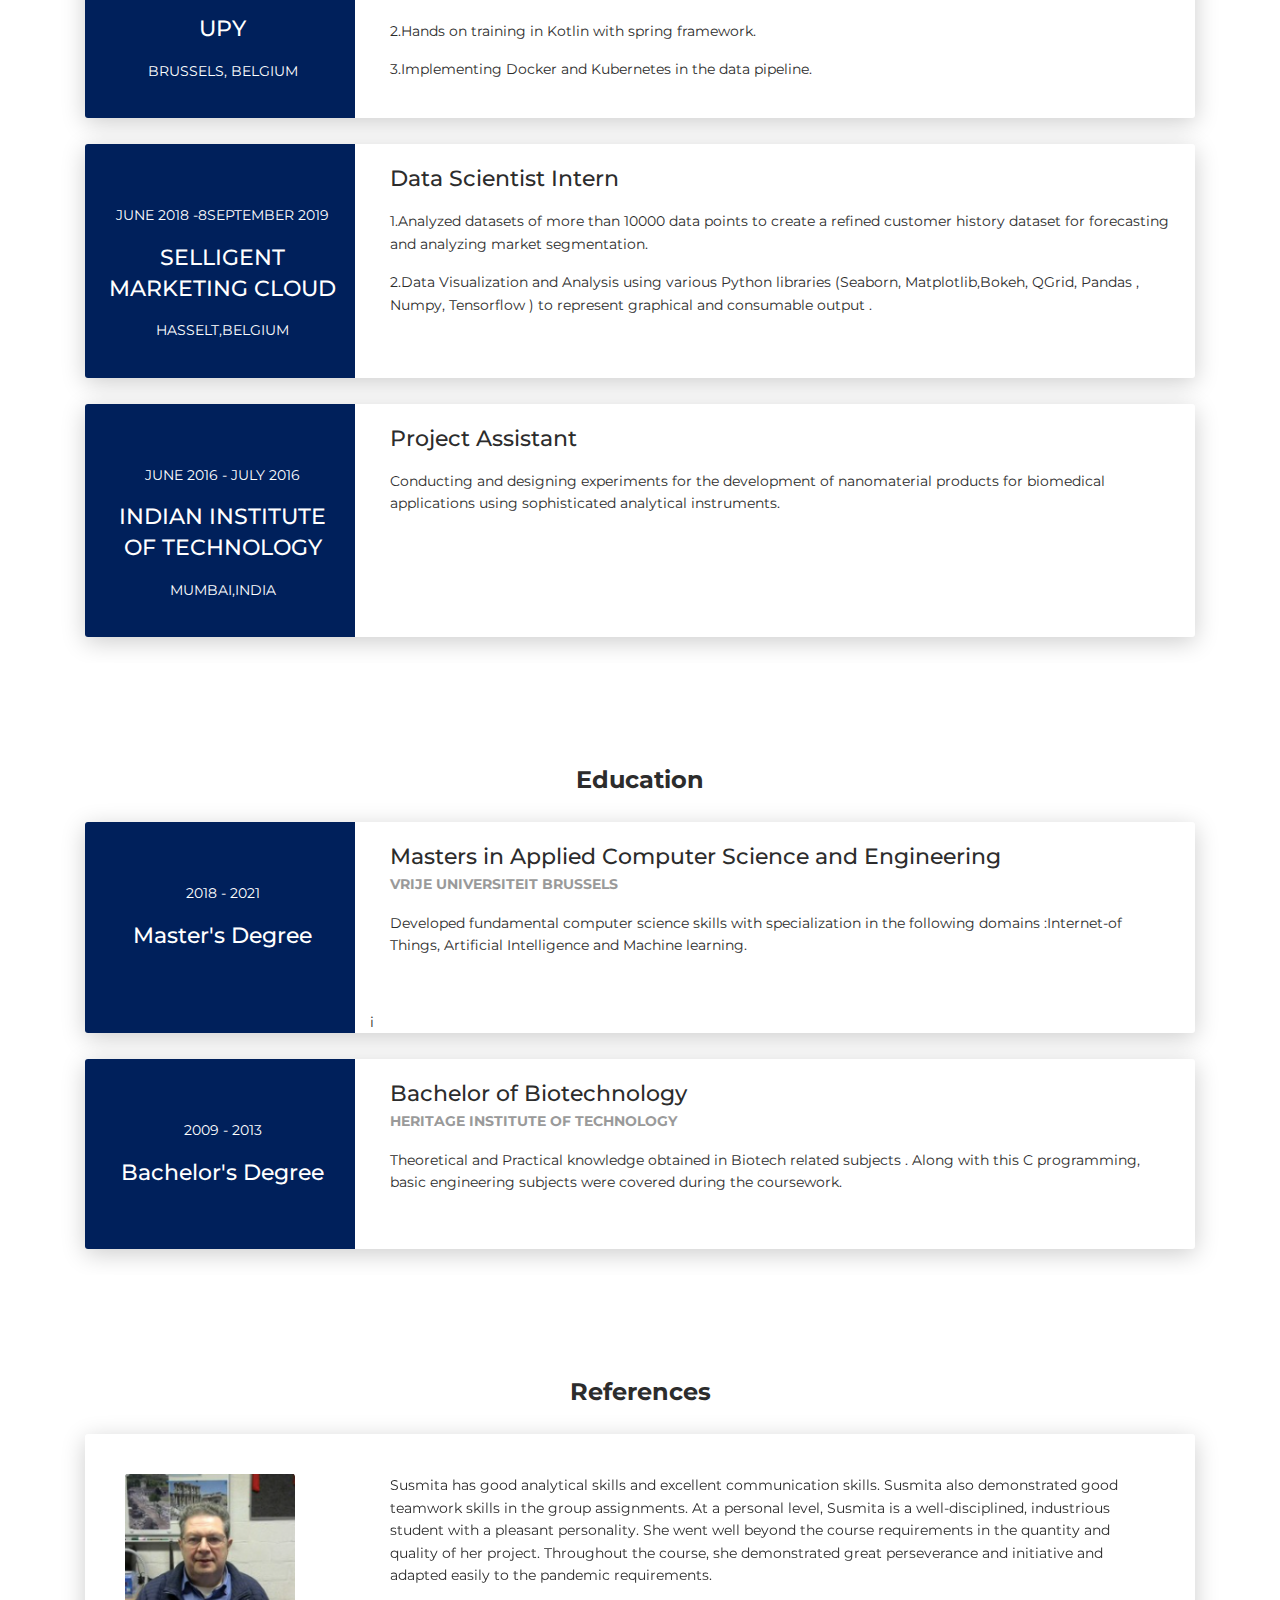
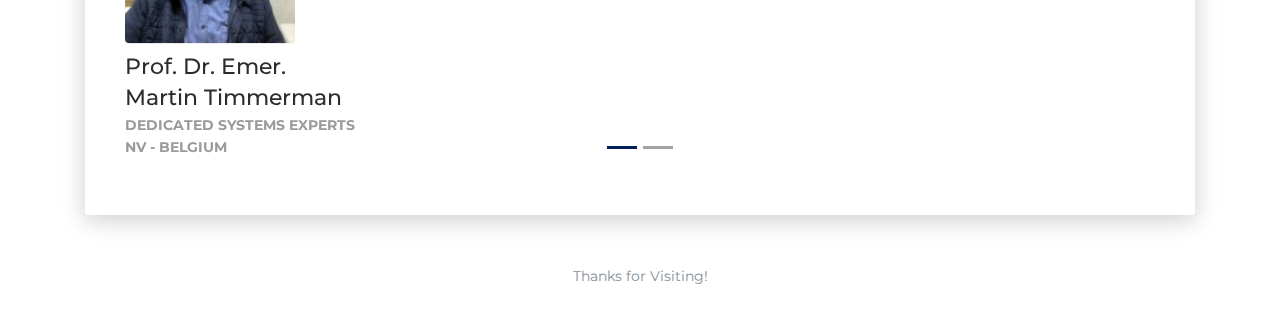
==== commit 42fdd17b: "cc effect" ====
--- a/index.html
+++ b/index.html
@@ -202,7 +202,7 @@
         <div class="ml-auto mr-auto">
           <div class="row">
             <div class="col-md-6">
-              <div class="cc-porfolio-image img-raised" data-aos="fade-up" data-aos-anchor-placement="top-bottom"><a href="Blog.html" target="_blank">
+              <div data-aos="fade-up" data-aos-anchor-placement="top-bottom"><a href="Blog.html" target="_blank">
                   <figure class="cc-effect"><img src="images/brain.jpg" alt="Image"/>
                     <figcaption>
                       <div class="h4">Ontology Driven Edition of Decision Trees</div>
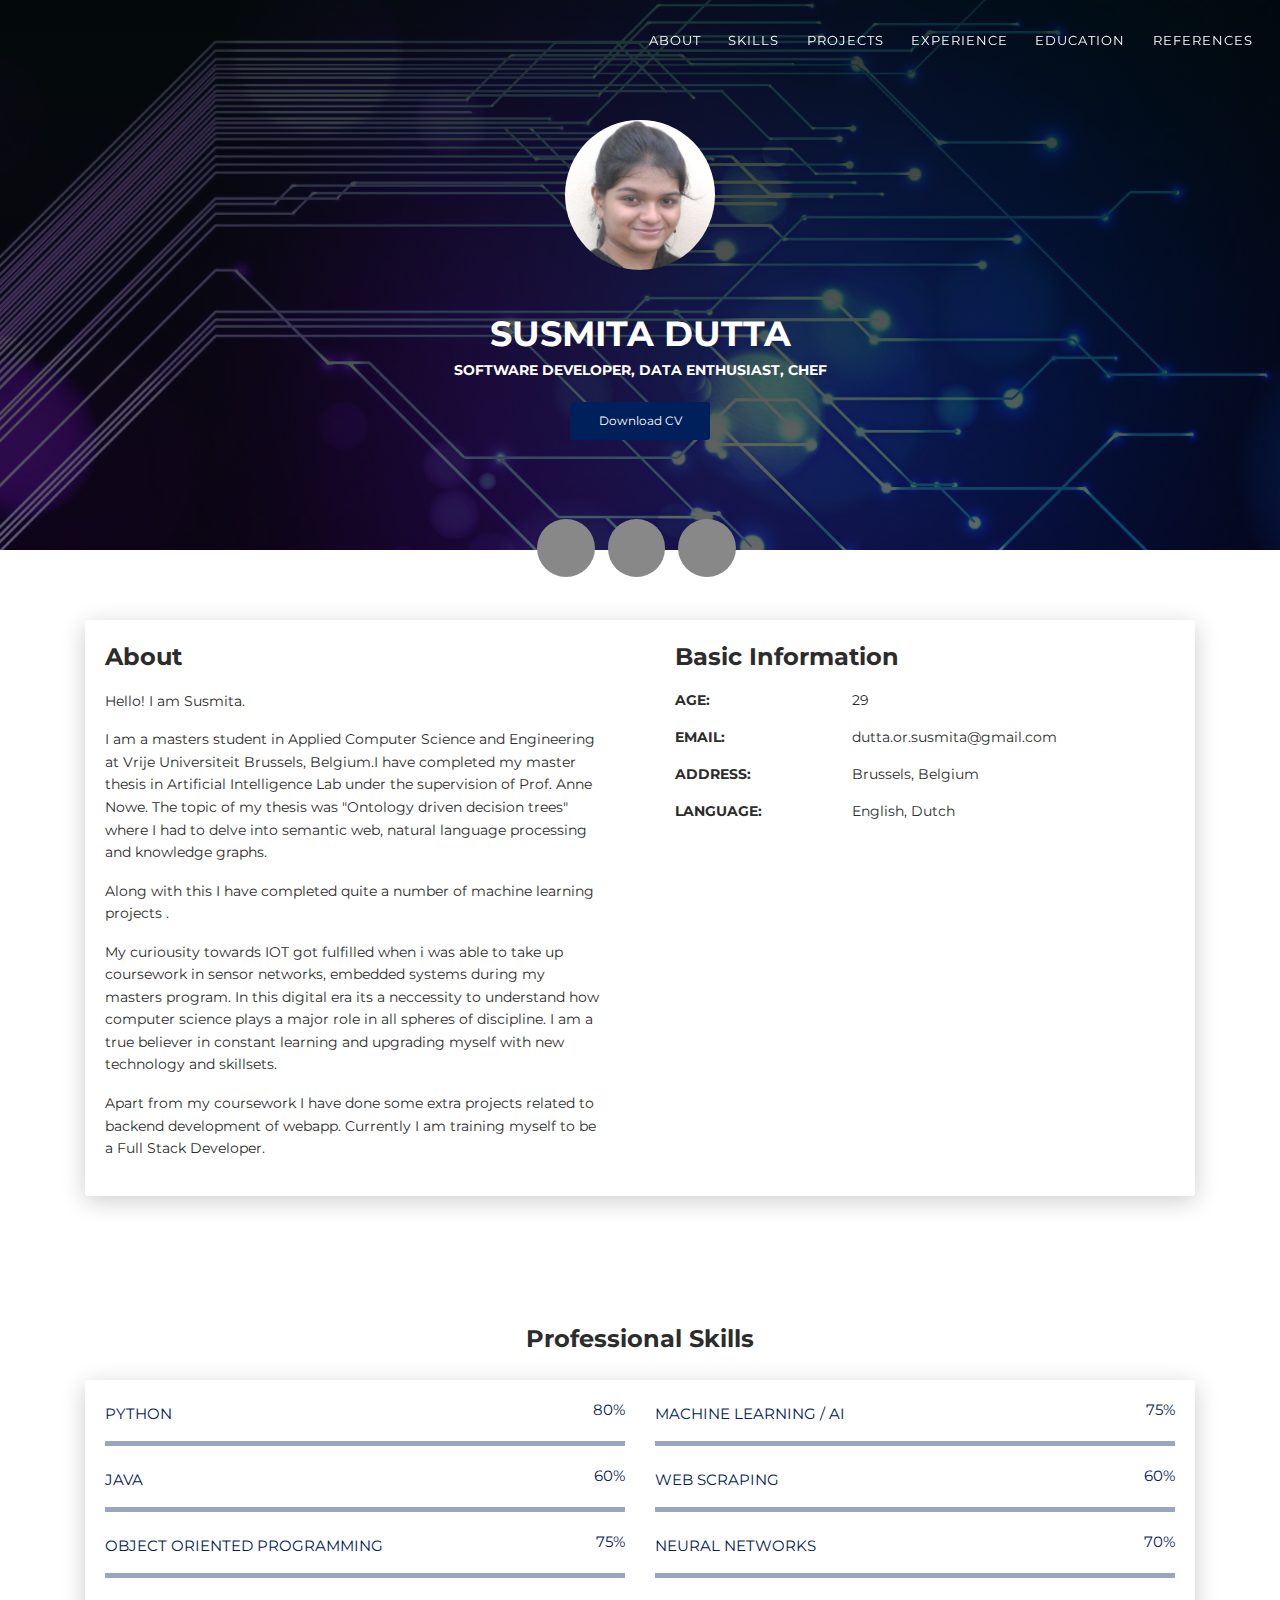
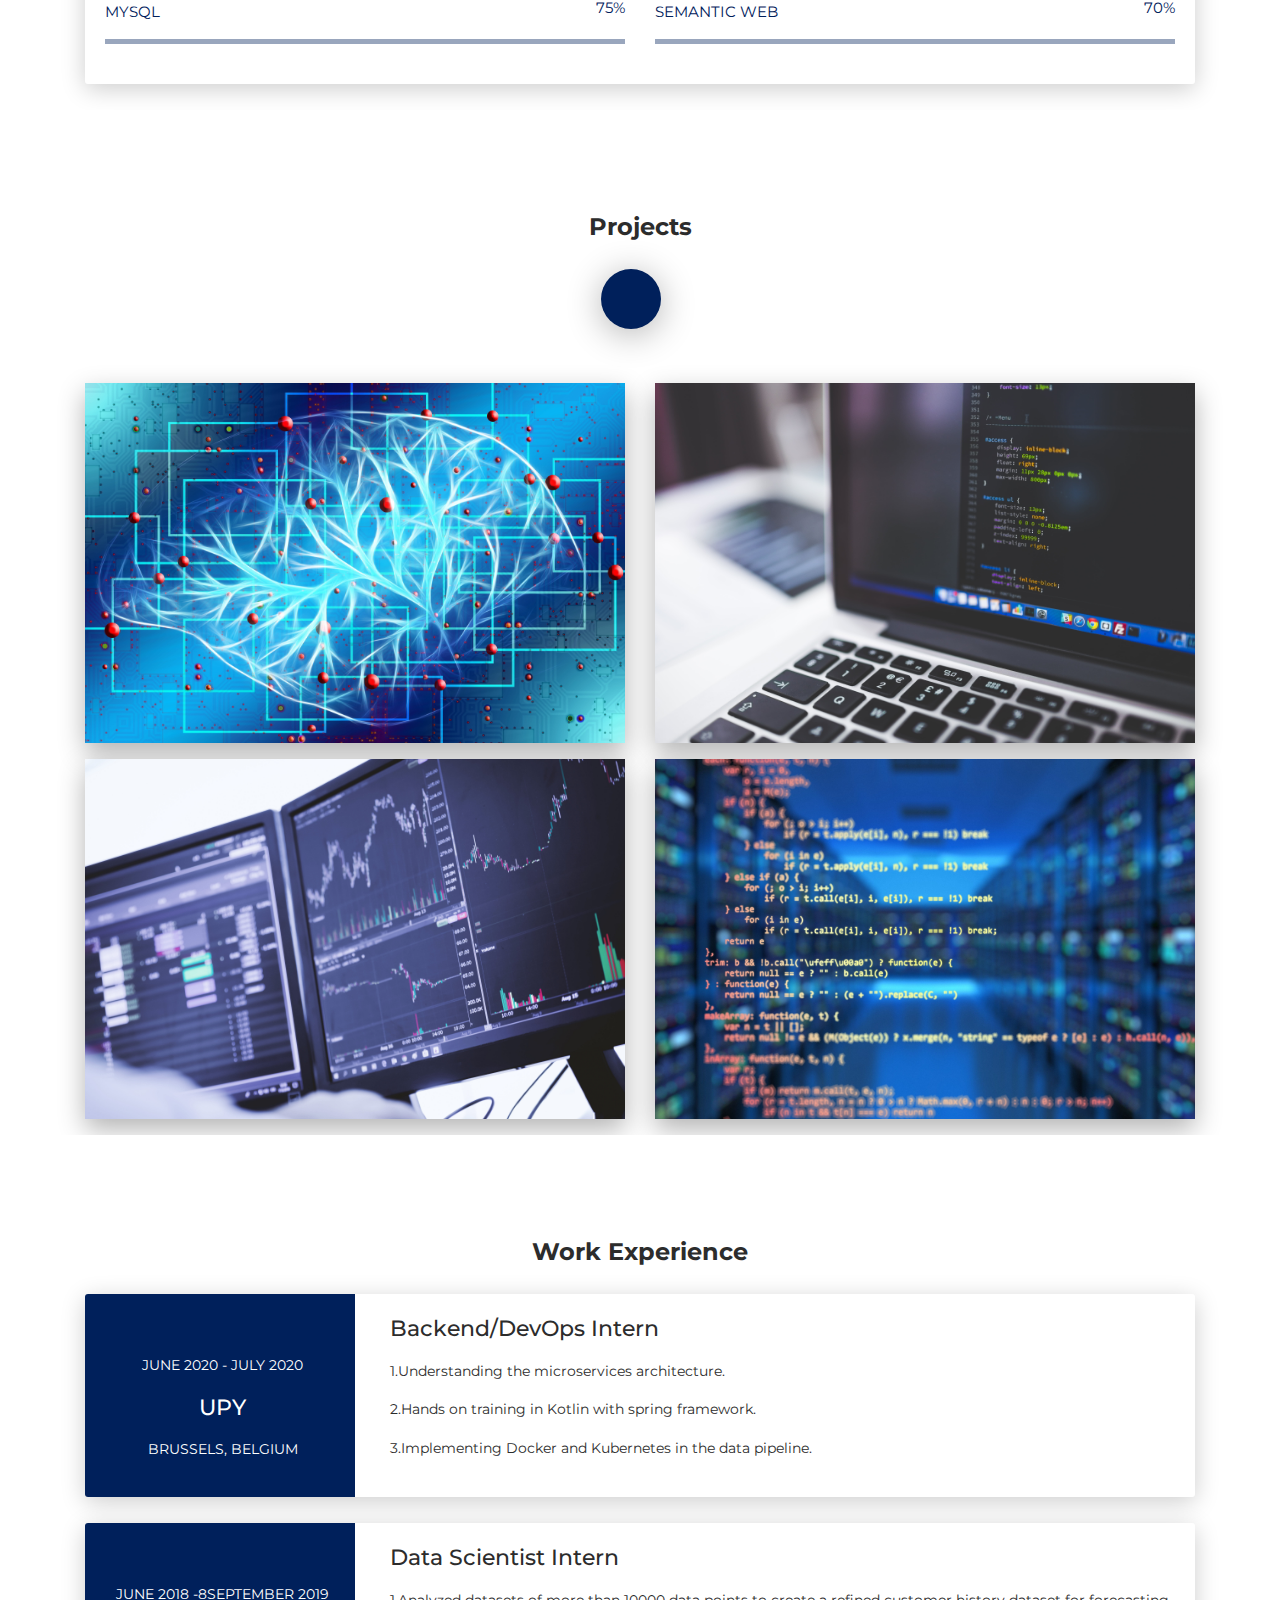
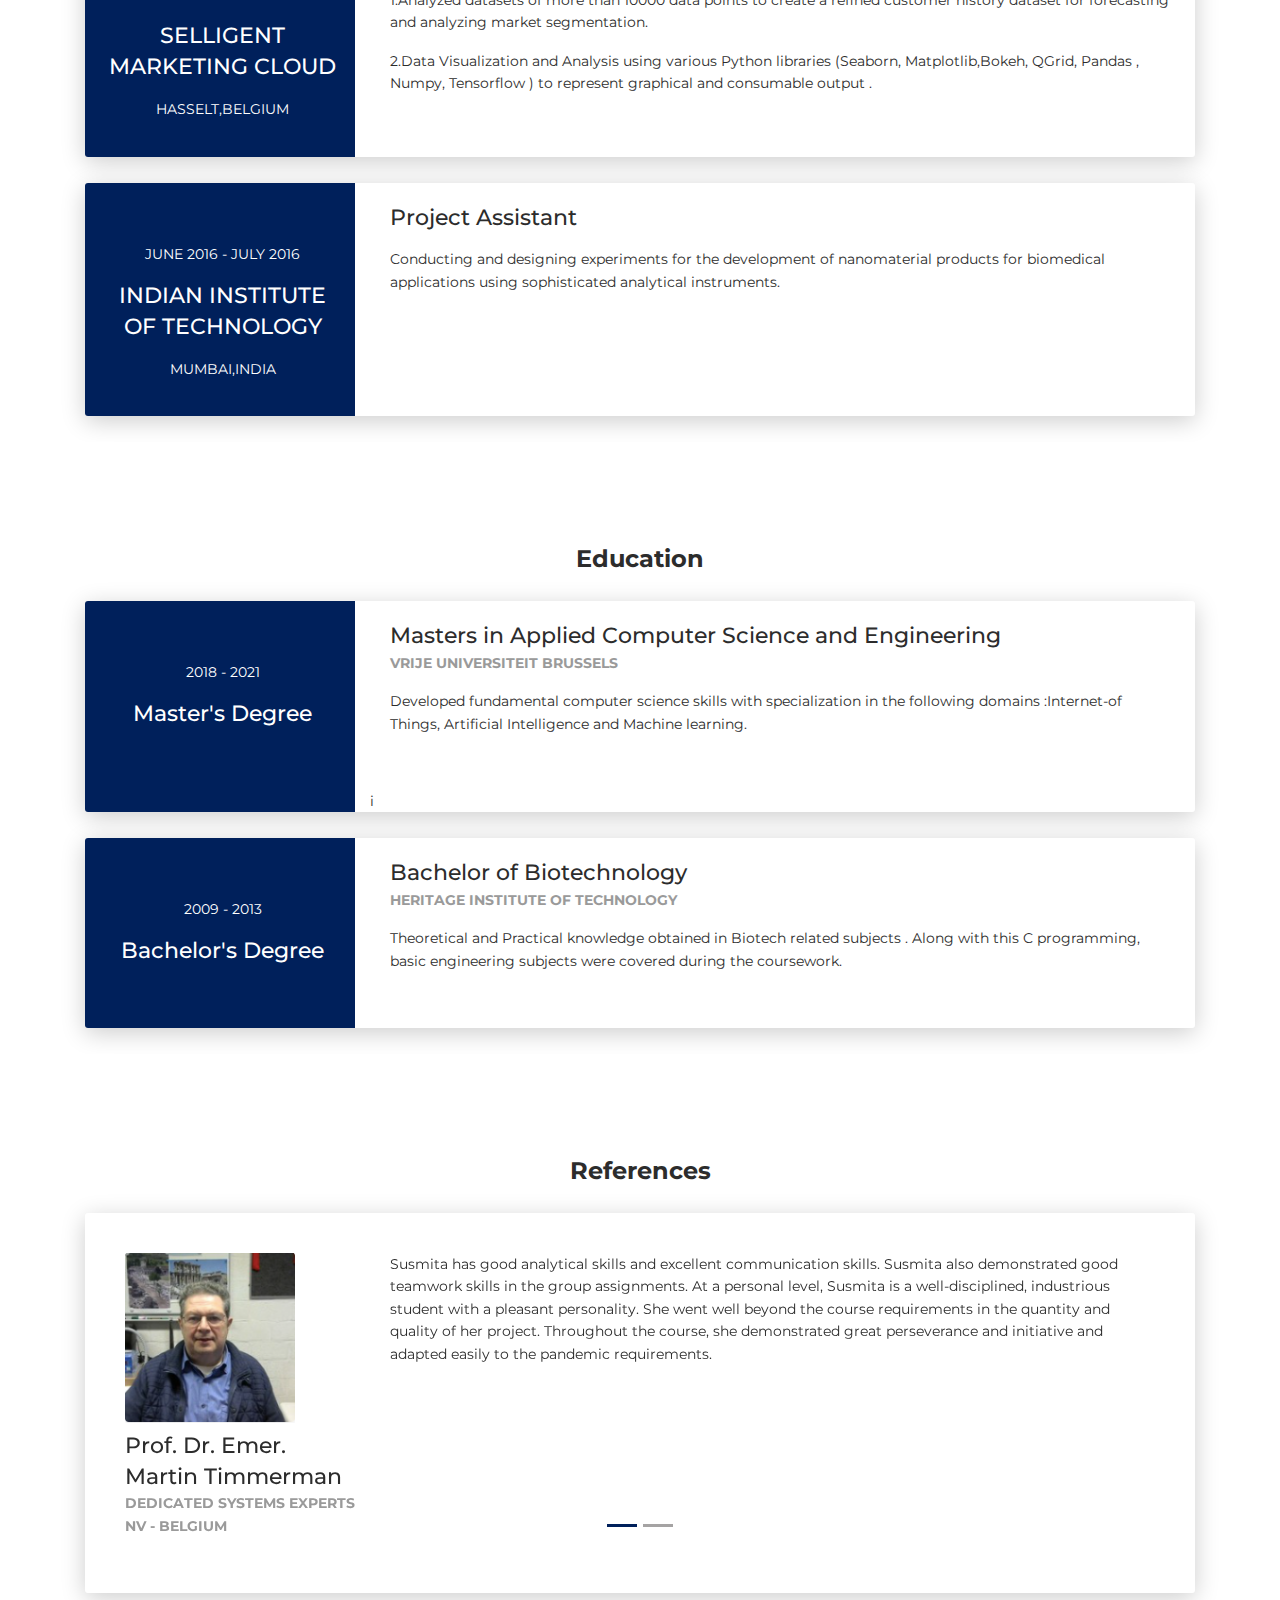
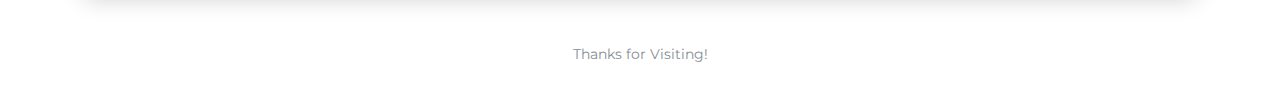
==== commit 70d3e9a3: "commit" ====
--- a/index.html
+++ b/index.html
@@ -202,7 +202,7 @@
         <div class="ml-auto mr-auto">
           <div class="row">
             <div class="col-md-6">
-              <div data-aos="fade-up" data-aos-anchor-placement="top-bottom"><a href="Blog.html" target="_blank">
+              <div class="cc-porfolio-image img-raised" data-aos="fade-up" data-aos-anchor-placement="top-bottom"><a href="Blog.html" target="_blank">
                   <figure class="cc-effect"><img src="images/brain.jpg" alt="Image"/>
                     <figcaption>
                       <div class="h4">Ontology Driven Edition of Decision Trees</div>
